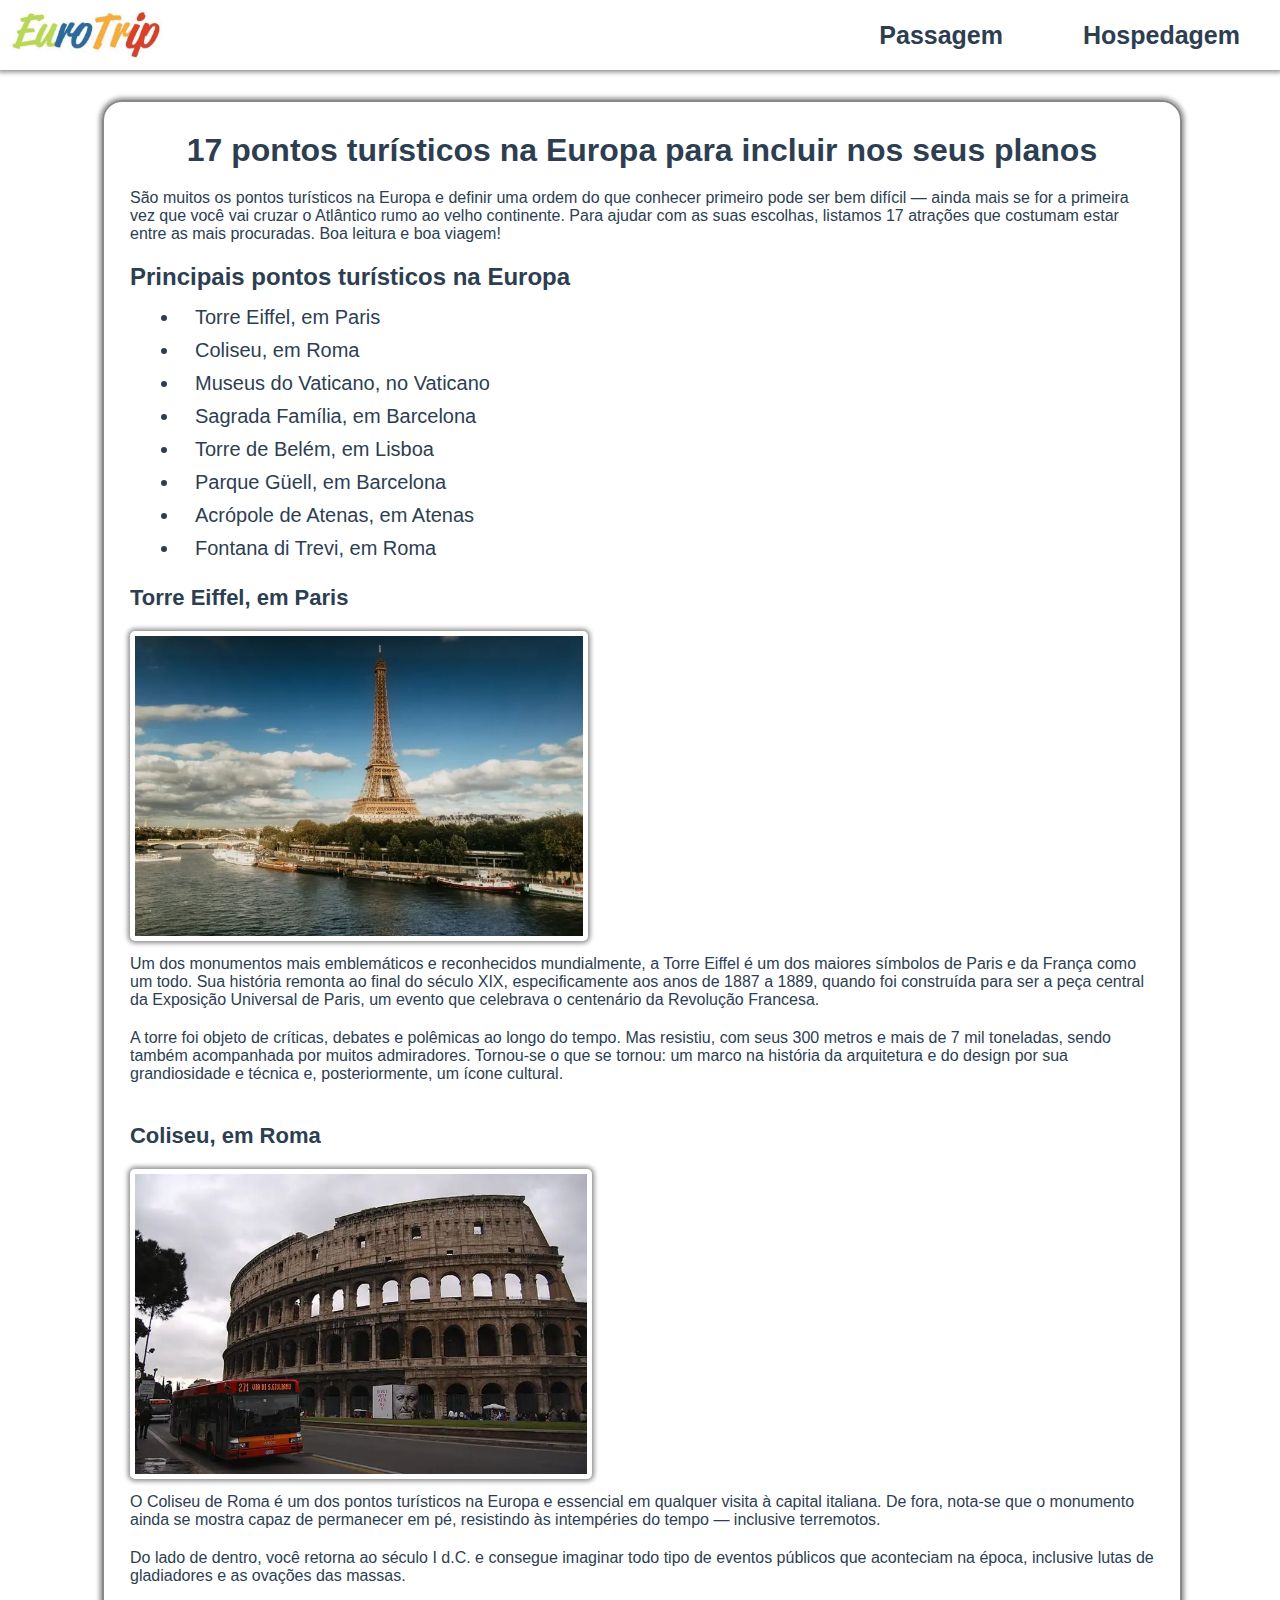
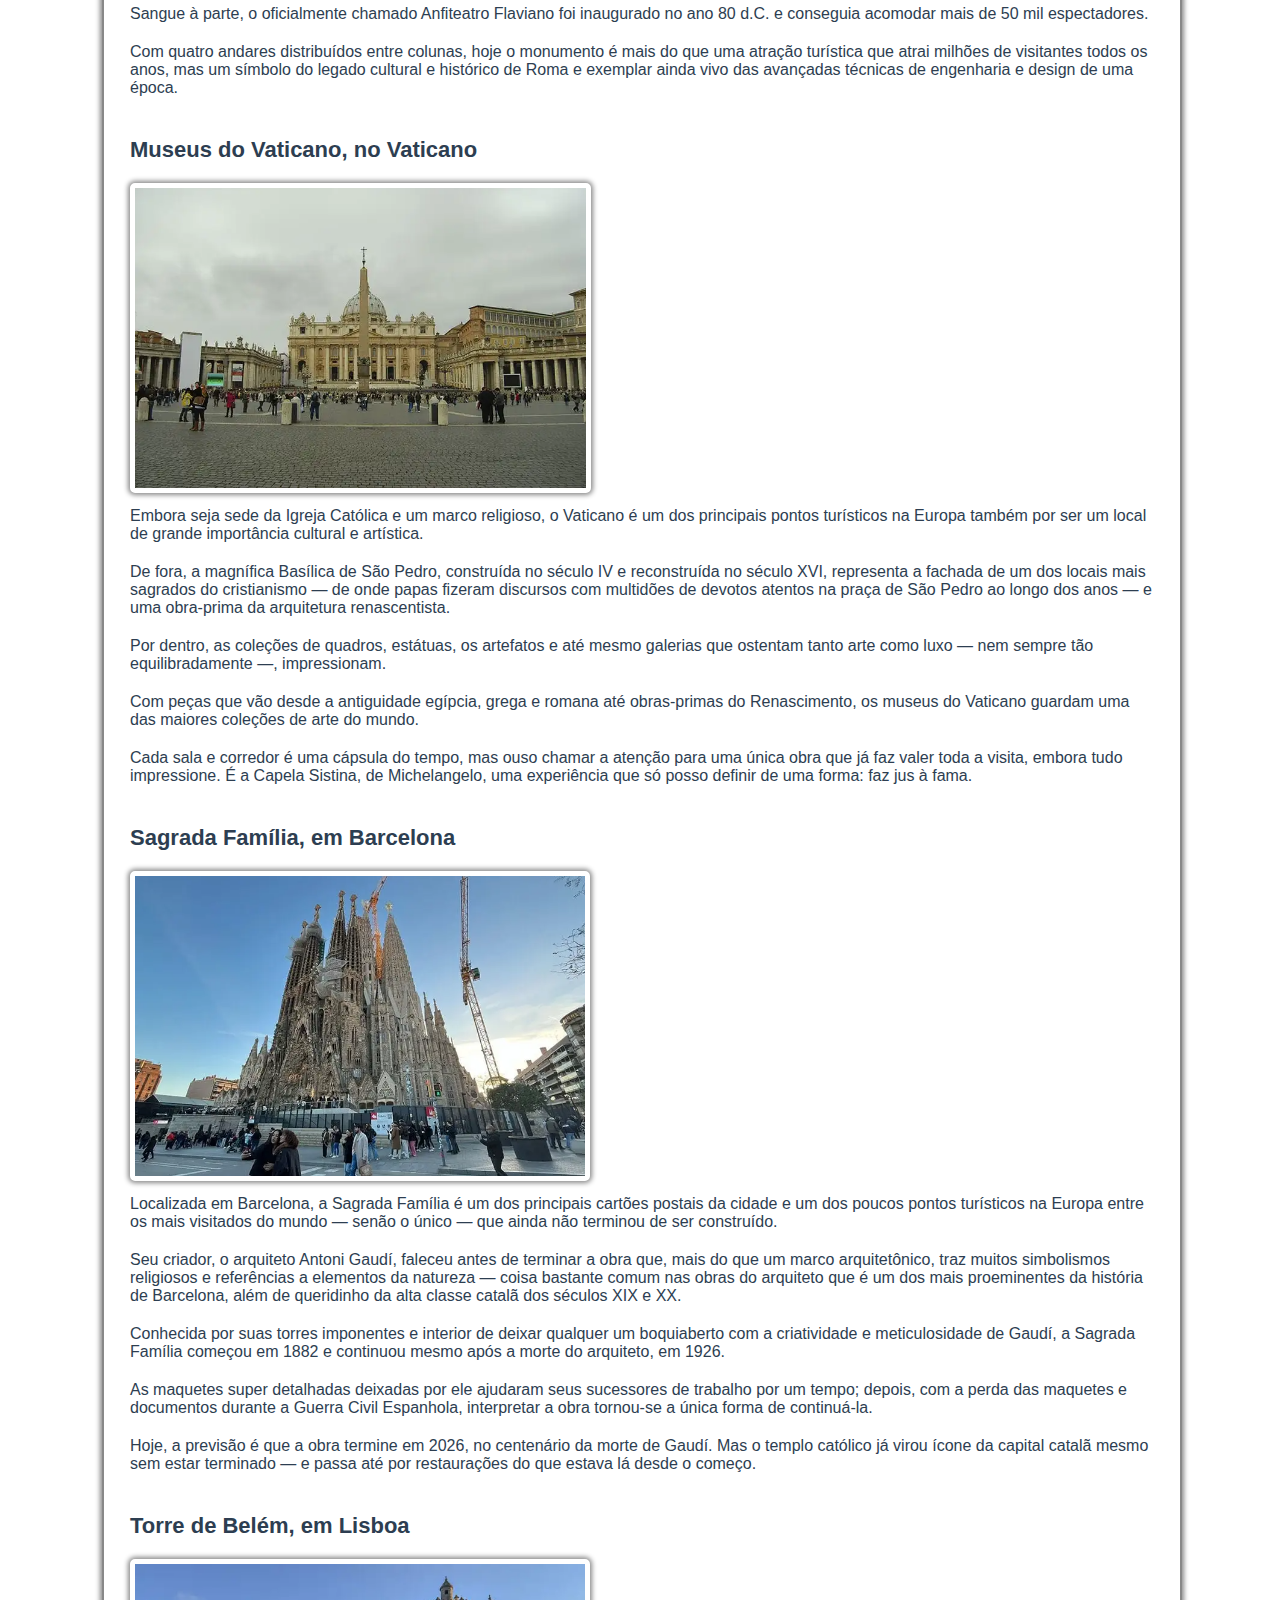
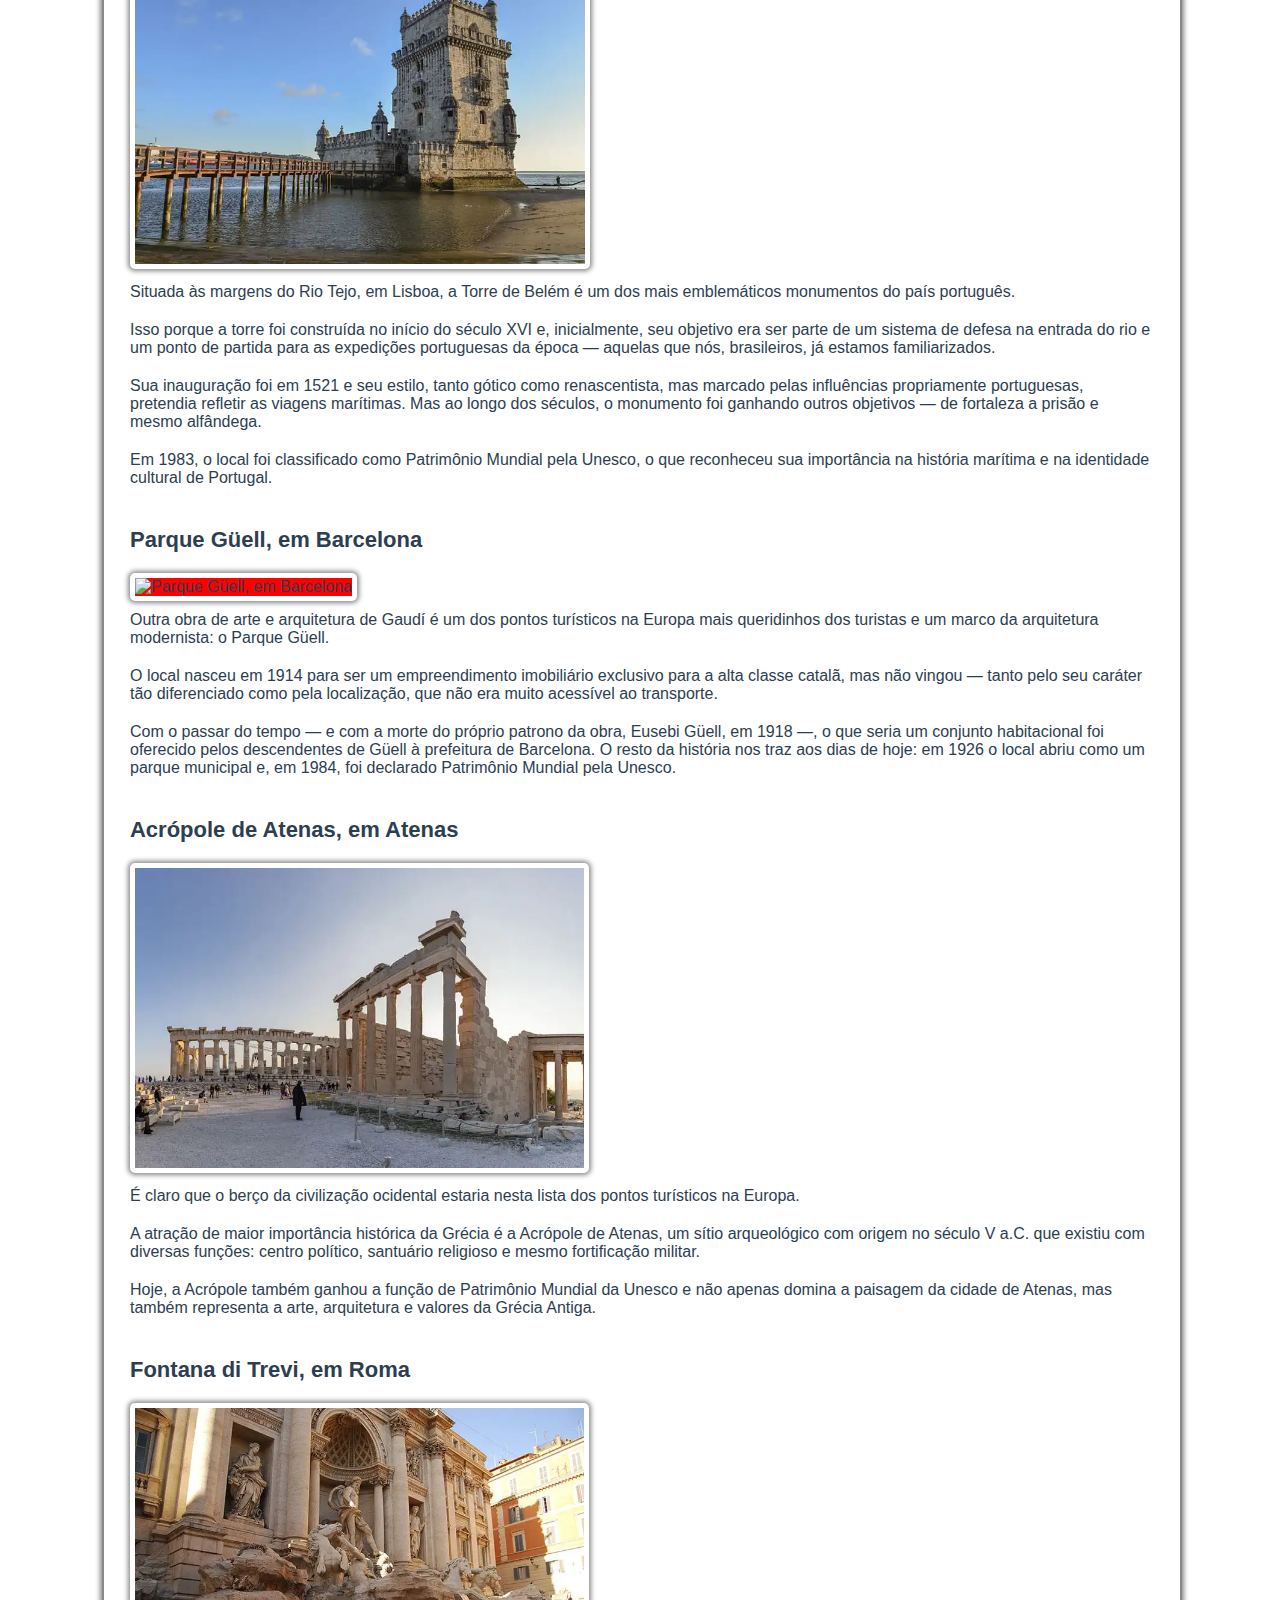
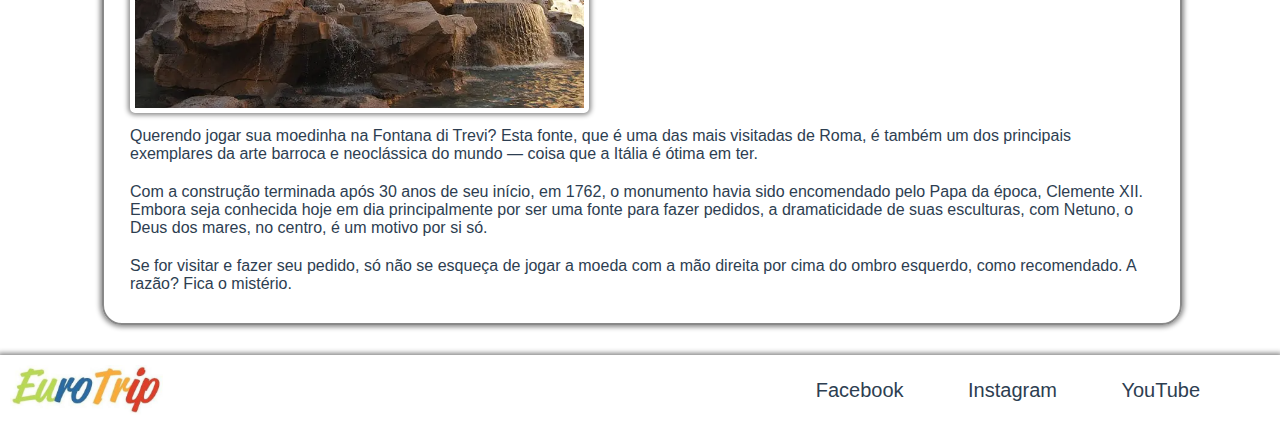
==== Site_Turismo_Europa/index.html @ 788a8f7e "Correção nome pasta" ====
<!DOCTYPE html>
<html lang="pt-br">

<head>
    <meta name="author" content="Ramon Valverde">
    <meta charset="UTF-8">
    <meta name="viewport" content="width=device-width, initial-scale=1">
    <title>Euro Trip</title>
    <link rel="stylesheet" type="text/css" href="styles.css">
</head>

<body>
    <nav class="menu">
        <img id="logomarca" src="imagens/logo01_2.jpg" alt="Logomarca" height="50px">
        <ul class="menu">
            <li class="nav_link"><a href="#" class="nav_link">Passagem</a></li>
            <li class="nav_link"><a href="#" class="nav_link">Hospedagem</a></li>
        </ul>
    </nav>

    <main>
        <h1>17 pontos turísticos na Europa para incluir nos seus planos</h1>
        <p>São muitos os pontos turísticos na Europa e definir uma ordem do que conhecer primeiro pode ser bem difícil —
            ainda mais se for a primeira vez que você vai cruzar o Atlântico rumo ao velho continente. Para ajudar com
            as suas escolhas, listamos 17 atrações que costumam estar entre as mais procuradas. Boa leitura e boa
            viagem!</p>
        <h2>Principais pontos turísticos na Europa</h2>
        <ul class="main_menu">
            <li class="main_menu_link"><a href="#eiffel" class="main_menu_link">Torre Eiffel, em Paris</a></li>
            <li class="main_menu_link"><a href="#coliseu" class="main_menu_link">Coliseu, em Roma</a></li>
            <li class="main_menu_link"><a href="#vaticano" class="main_menu_link">Museus do Vaticano, no Vaticano</a></li>
            <li class="main_menu_link"><a href="#catedral" class="main_menu_link">Sagrada Família, em Barcelona</a></li>
            <li class="main_menu_link"><a href="#lisboa" class="main_menu_link">Torre de Belém, em Lisboa</a></li>
            <li class="main_menu_link"><a href="#barcelona" class="main_menu_link">Parque Güell, em Barcelona</a></li>
            <li class="main_menu_link"><a href="#atenas" class="main_menu_link">Acrópole de Atenas, em Atenas</a></li>
            <li class="main_menu_link"><a href="#roma" class="main_menu_link">Fontana di Trevi, em Roma</a></li>
        </ul>

        <h3 id="eiffel">Torre Eiffel, em Paris</h3>
        <img class="fotos" src="imagens/torre_eifel.png" alt="Torre Eiffel">
        <p>Um dos monumentos mais emblemáticos e reconhecidos mundialmente, a Torre Eiffel é um dos maiores símbolos de
            Paris e da França como um todo. Sua história remonta ao final do século XIX, especificamente aos anos de
            1887 a 1889, quando foi construída para ser a peça central da Exposição Universal de Paris, um evento que
            celebrava o centenário da Revolução Francesa.</p>

        <p>A torre foi objeto de críticas, debates e polêmicas ao longo do tempo. Mas resistiu, com seus 300 metros e
            mais de 7 mil toneladas, sendo também acompanhada por muitos admiradores. Tornou-se o que se tornou: um
            marco na história da arquitetura e do design por sua grandiosidade e técnica e, posteriormente, um ícone
            cultural.</p>

        <h3 id="coliseu">Coliseu, em Roma</h3>
        <img class="fotos" src="imagens/coliseu.png" alt="Coliseu em Roma">
        <p>O Coliseu de Roma é um dos pontos turísticos na Europa e essencial em qualquer visita à capital italiana. De
            fora, nota-se que o monumento ainda se mostra capaz de permanecer em pé, resistindo às intempéries do tempo
            — inclusive terremotos.</p>

        <p>Do lado de dentro, você retorna ao século I d.C. e consegue imaginar todo tipo de eventos públicos que
            aconteciam na época, inclusive lutas de gladiadores e as ovações das massas.</p>

        <p>Sangue à parte, o oficialmente chamado Anfiteatro Flaviano foi inaugurado no ano 80 d.C. e conseguia
            acomodar
            mais de 50 mil espectadores.</p>

        <p>Com quatro andares distribuídos entre colunas, hoje o monumento é mais do que uma atração turística que
            atrai
            milhões de visitantes todos os anos, mas um símbolo do legado cultural e histórico de Roma e exemplar ainda
            vivo
            das avançadas técnicas de engenharia e design de uma época.</p>

        <h3 id="vaticano">Museus do Vaticano, no Vaticano</h3>
        <img class="fotos" src="imagens/vaticano.png" alt="Museus do Vaticano">
        <p>Embora seja sede da Igreja Católica e um marco religioso, o Vaticano é um dos principais pontos turísticos na
            Europa também por ser um local de grande importância cultural e artística.</p>

        <p>De fora, a magnífica Basílica de São Pedro, construída no século IV e reconstruída no século XVI, representa
            a fachada de um dos locais mais sagrados do cristianismo — de onde papas fizeram discursos com multidões de
            devotos atentos na praça de São Pedro ao longo dos anos — e uma obra-prima da arquitetura renascentista.</p>

        <p>Por dentro, as coleções de quadros, estátuas, os artefatos e até mesmo galerias que ostentam tanto arte como
            luxo — nem sempre tão equilibradamente —, impressionam.</p>

        <p>Com peças que vão desde a antiguidade egípcia, grega e romana até obras-primas do Renascimento, os museus do
            Vaticano guardam uma das maiores coleções de arte do mundo.</p>

        <p>Cada sala e corredor é uma cápsula do tempo, mas ouso chamar a atenção para uma única obra que já faz valer
            toda a visita, embora tudo impressione. É a Capela Sistina, de Michelangelo, uma experiência que só posso
            definir de uma forma: faz jus à fama.</p>



        <h3 id="catedral">Sagrada Família, em Barcelona</h3>
        <img class="fotos" src="imagens/catedral.png" alt="Sagrada Família, em Barcelona">
        <p>Localizada em Barcelona, a Sagrada Família é um dos principais cartões postais da cidade e um dos poucos
            pontos turísticos na Europa entre os mais visitados do mundo — senão o único — que ainda não terminou de ser
            construído.</p>

        <p>Seu criador, o arquiteto Antoni Gaudí, faleceu antes de terminar a obra que, mais do que um marco
            arquitetônico, traz muitos simbolismos religiosos e referências a elementos da natureza — coisa bastante
            comum nas obras do arquiteto que é um dos mais proeminentes da história de Barcelona, além de queridinho da
            alta classe catalã dos séculos XIX e XX.</p>

        <p>Conhecida por suas torres imponentes e interior de deixar qualquer um boquiaberto com a criatividade e
            meticulosidade de Gaudí, a Sagrada Família começou em 1882 e continuou mesmo após a morte do arquiteto, em
            1926.</p>

        <p>As maquetes super detalhadas deixadas por ele ajudaram seus sucessores de trabalho por um tempo; depois, com
            a perda das maquetes e documentos durante a Guerra Civil Espanhola, interpretar a obra tornou-se a única
            forma de continuá-la.</p>

        <p>Hoje, a previsão é que a obra termine em 2026, no centenário da morte de Gaudí. Mas o templo católico já
            virou ícone da capital catalã mesmo sem estar terminado — e passa até por restaurações do que estava lá
            desde o começo.</p>


        <h3 id="lisboa">Torre de Belém, em Lisboa</h3>
        <img class="fotos" src="imagens/lisboa.png" alt="Torre de Belém, em Lisboa">
        <p>Situada às margens do Rio Tejo, em Lisboa, a Torre de Belém é um dos mais emblemáticos monumentos do país
            português.</p>

        <p>Isso porque a torre foi construída no início do século XVI e, inicialmente, seu objetivo era ser parte de um
            sistema de defesa na entrada do rio e um ponto de partida para as expedições portuguesas da época — aquelas
            que nós, brasileiros, já estamos familiarizados.</p>

        <p>Sua inauguração foi em 1521 e seu estilo, tanto gótico como renascentista, mas marcado pelas influências
            propriamente portuguesas, pretendia refletir as viagens marítimas. Mas ao longo dos séculos, o monumento foi
            ganhando outros objetivos — de fortaleza a prisão e mesmo alfândega.</p>

        <p>Em 1983, o local foi classificado como Patrimônio Mundial pela Unesco, o que reconheceu sua importância na
            história marítima e na identidade cultural de Portugal.</p>

        <h3 id="barcelona">Parque Güell, em Barcelona</h3>
        <img class="fotos" src="imagens/Barcelona.png" alt="Parque Güell, em Barcelona">
        <p>Outra obra de arte e arquitetura de Gaudí é um dos pontos turísticos na Europa mais queridinhos dos turistas
            e um marco da arquitetura modernista: o Parque Güell.</p>

        <p>O local nasceu em 1914 para ser um empreendimento imobiliário exclusivo para a alta classe catalã, mas não
            vingou — tanto pelo seu caráter tão diferenciado como pela localização, que não era muito acessível ao
            transporte.</p>

        <p>Com o passar do tempo — e com a morte do próprio patrono da obra, Eusebi Güell, em 1918 —, o que seria um
            conjunto habitacional foi oferecido pelos descendentes de Güell à prefeitura de Barcelona. O resto da
            história nos traz aos dias de hoje: em 1926 o local abriu como um parque municipal e, em 1984, foi declarado
            Patrimônio Mundial pela Unesco.</p>


        <h3 id="atenas">Acrópole de Atenas, em Atenas</h3>
        <img class="fotos" src="imagens/Atenas.png" alt="Acrópole de Atenas">
        <p>É claro que o berço da civilização ocidental estaria nesta lista dos pontos turísticos na Europa.</p>

        <p>A atração de maior importância histórica da Grécia é a Acrópole de Atenas, um sítio arqueológico com origem
            no século V a.C. que existiu com diversas funções: centro político, santuário religioso e mesmo fortificação
            militar.</p>

        <p>Hoje, a Acrópole também ganhou a função de Patrimônio Mundial da Unesco e não apenas domina a paisagem da
            cidade de Atenas, mas também representa a arte, arquitetura e valores da Grécia Antiga.</p>


        <h3 id="roma">Fontana di Trevi, em Roma</h3>
        <img class="fotos" src="imagens/roma.png" alt="Fontana di Trevi, em Roma">
        <p>Querendo jogar sua moedinha na Fontana di Trevi? Esta fonte, que é uma das mais visitadas de Roma, é também
            um dos principais exemplares da arte barroca e neoclássica do mundo — coisa que a Itália é ótima em ter.</p>

        <p>Com a construção terminada após 30 anos de seu início, em 1762, o monumento havia sido encomendado pelo Papa
            da época, Clemente XII. Embora seja conhecida hoje em dia principalmente por ser uma fonte para fazer
            pedidos, a dramaticidade de suas esculturas, com Netuno, o Deus dos mares, no centro, é um motivo por si só.
        </p>

        <p>Se for visitar e fazer seu pedido, só não se esqueça de jogar a moeda com a mão direita por cima do ombro
            esquerdo, como recomendado. A razão? Fica o mistério.</p>
    </main>
    <footer>
        <img id="logomarca" src="imagens/logo01_2.jpg" alt="Logomarca" height="50px">
        <div class="links_rodape">
            <a class="link_footer" href="https://www.facebook.com" target="_blank">Facebook</a>
            <a class="link_footer" href="https://www.instagram.com" target="_blank">Instagram</a>
            <a class="link_footer" href="https://www.youtube.com" target="_blank">YouTube</a>
        </div>
    </footer>
</body>

</html>
---- Site_Turismo_Europa/styles.css ----
@charset "UTF-8";

* {
    /* Resetar modulos de espaçamentos*/
    margin: 0px;
    padding: 0px;
}

html {
    font-family: "Arial", sans-serif;
    color: rgb(45, 62, 81);
}

/* ---------------------------- Cabeçalho ---------------------------- */

nav.menu {
    display: flex;
    align-items: center;
    box-shadow: 0px 0px 5px 2px #888888;
}
img#logomarca {
    margin: 10px;
}

ul.menu {
    width: 100%;
    display: flex;
    align-items: center;
    justify-content: flex-end;
}

li.nav_link {
    list-style: none;
     padding: 5px 10px;
     margin: 0 20px;
     font-size: 20px;      
}

a.nav_link {
    text-decoration: none;
    color: rgb(45, 62, 81);
    padding: 5px 10px;
    border-radius: 10px;
    font-weight: bold;
    font-size: 25px;
}

a.nav_link:hover {
    color: rgb(255, 255, 255);
    background-color: rgb(51, 110, 177);
    transition: 0.5s;
}
 
/* ---------------------------- Main ---------------------------- */

main {
    margin: 30px 8%;
    width: 80%;
    border: 2px solid #888888;
    box-shadow: 0px 0px 5px 2px #888888;
    border-radius: 20px;
    padding: 10px 2%;
}

h1 {
    text-align: center;
    margin: 20px 0;
}

h2 {
    margin: 20px 0 10px 0;
}

h3 {
    font-size: 22px;
    margin: 0 0 10px 0;
    padding-top: 20px;
}

p {
    text-align: left;
    margin-bottom: 20px;
}

ul.main_menu {
    width: 100%;
    display: flex;
    flex-direction: column;
    align-items: flex-start;
}

li.main_menu_link {
     padding: 5px;
     margin: 0 50px;
     font-size: 20px;      
}

a.main_menu_link {
    text-decoration: none;
    color: rgb(45, 62, 81);
    padding: 5px 10px;
    border-radius: 10px;
}

a.main_menu_link:hover {
    color: rgb(255, 255, 255);
    background-color: rgb(45, 62, 81);
    transition: 0.5s;
}

img.fotos {
    height: 300px;
    background-color: red;
    margin: 10px 0;
    border: 5px solid rgb(255, 255, 255);
    border-radius: 5px;
    box-shadow: 0px 0px 5px 2px #888888;
}

/* ---------------------------- Rodapé ---------------------------- */

footer {
    display: flex;
    align-items: center;
    box-shadow: 0px 0px 5px 2px #888888;
}

div.links_rodape {
    width: 100%;
    text-align: right;
    padding-right: 50px;
}

a.link_footer {
    text-decoration: none;
    font-size: 20px;
    color: rgb(45, 62, 81);
    margin: 0 20px;
    padding: 5px 10px;
    border-radius: 15px;
}

a.link_footer:hover {
    color: rgb(255, 255, 255);
    background-color: rgb(51, 110, 177);
    transition: 0.5s;
}
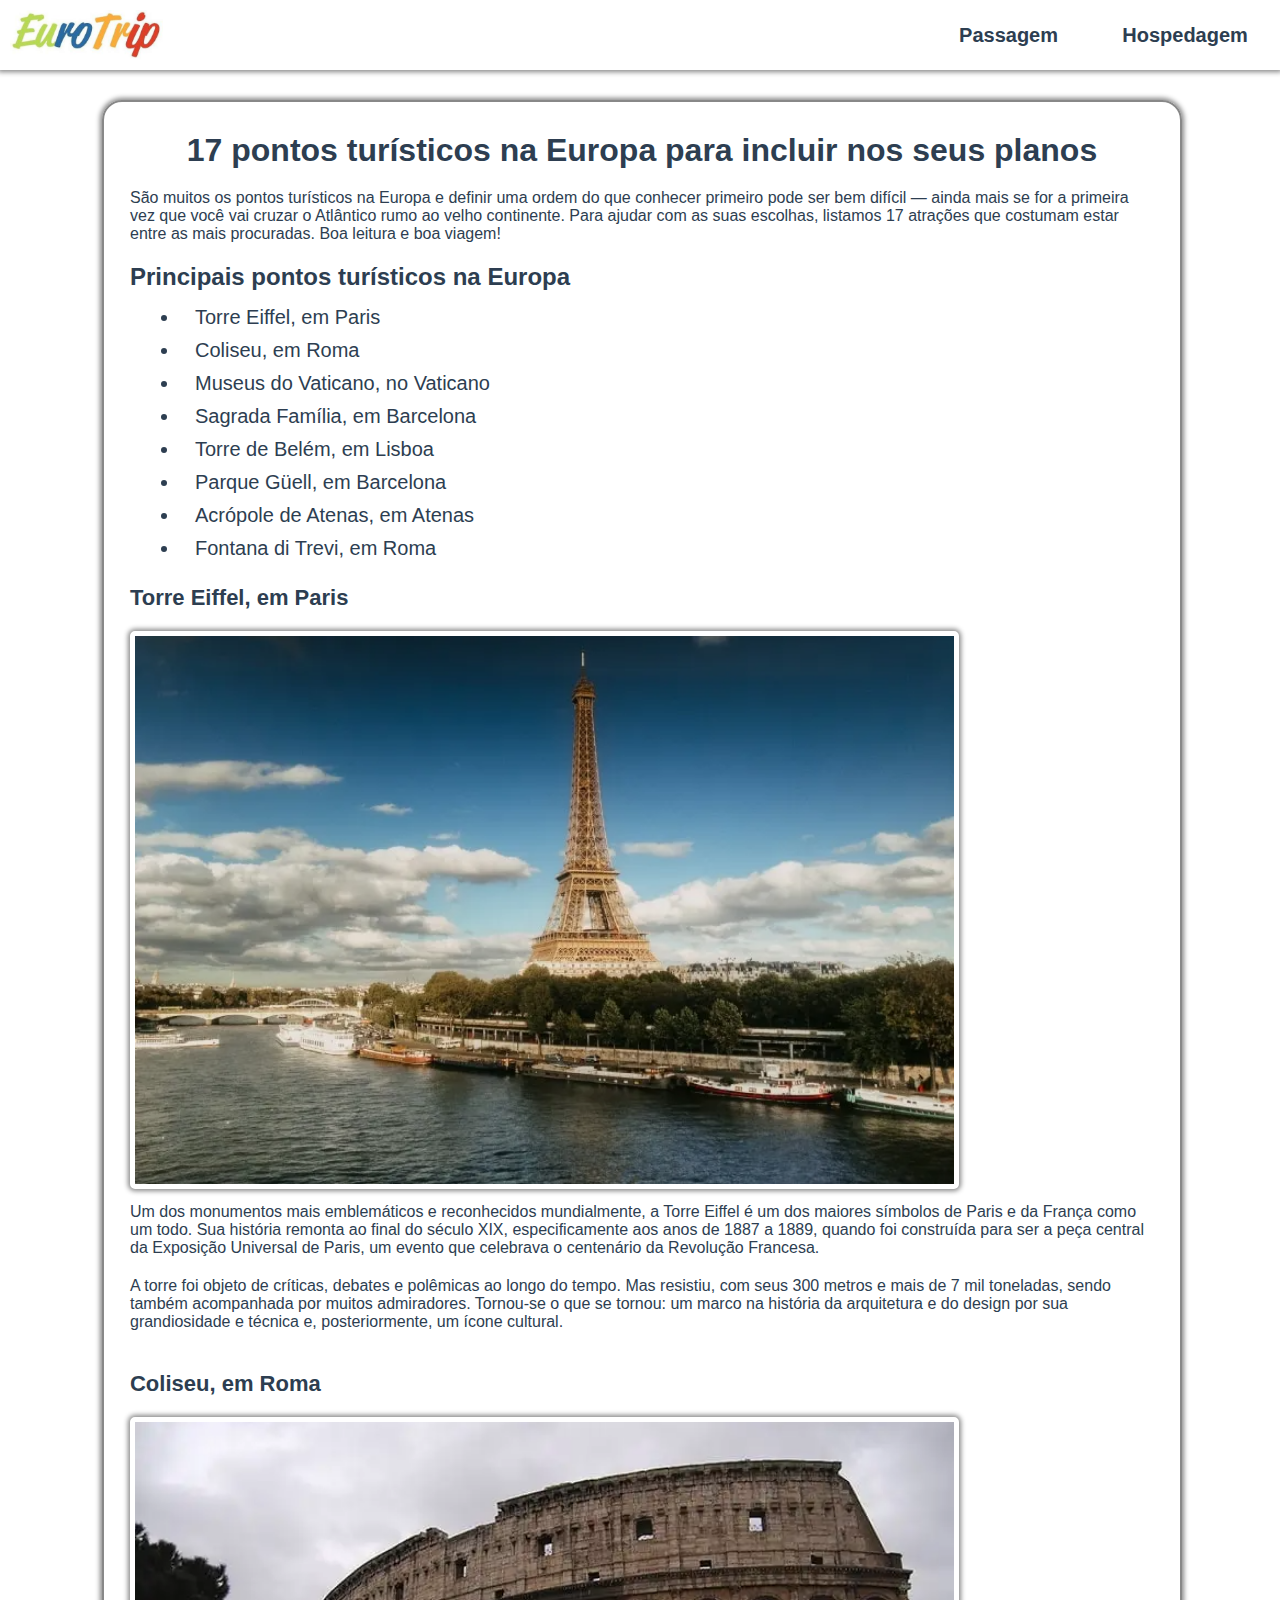
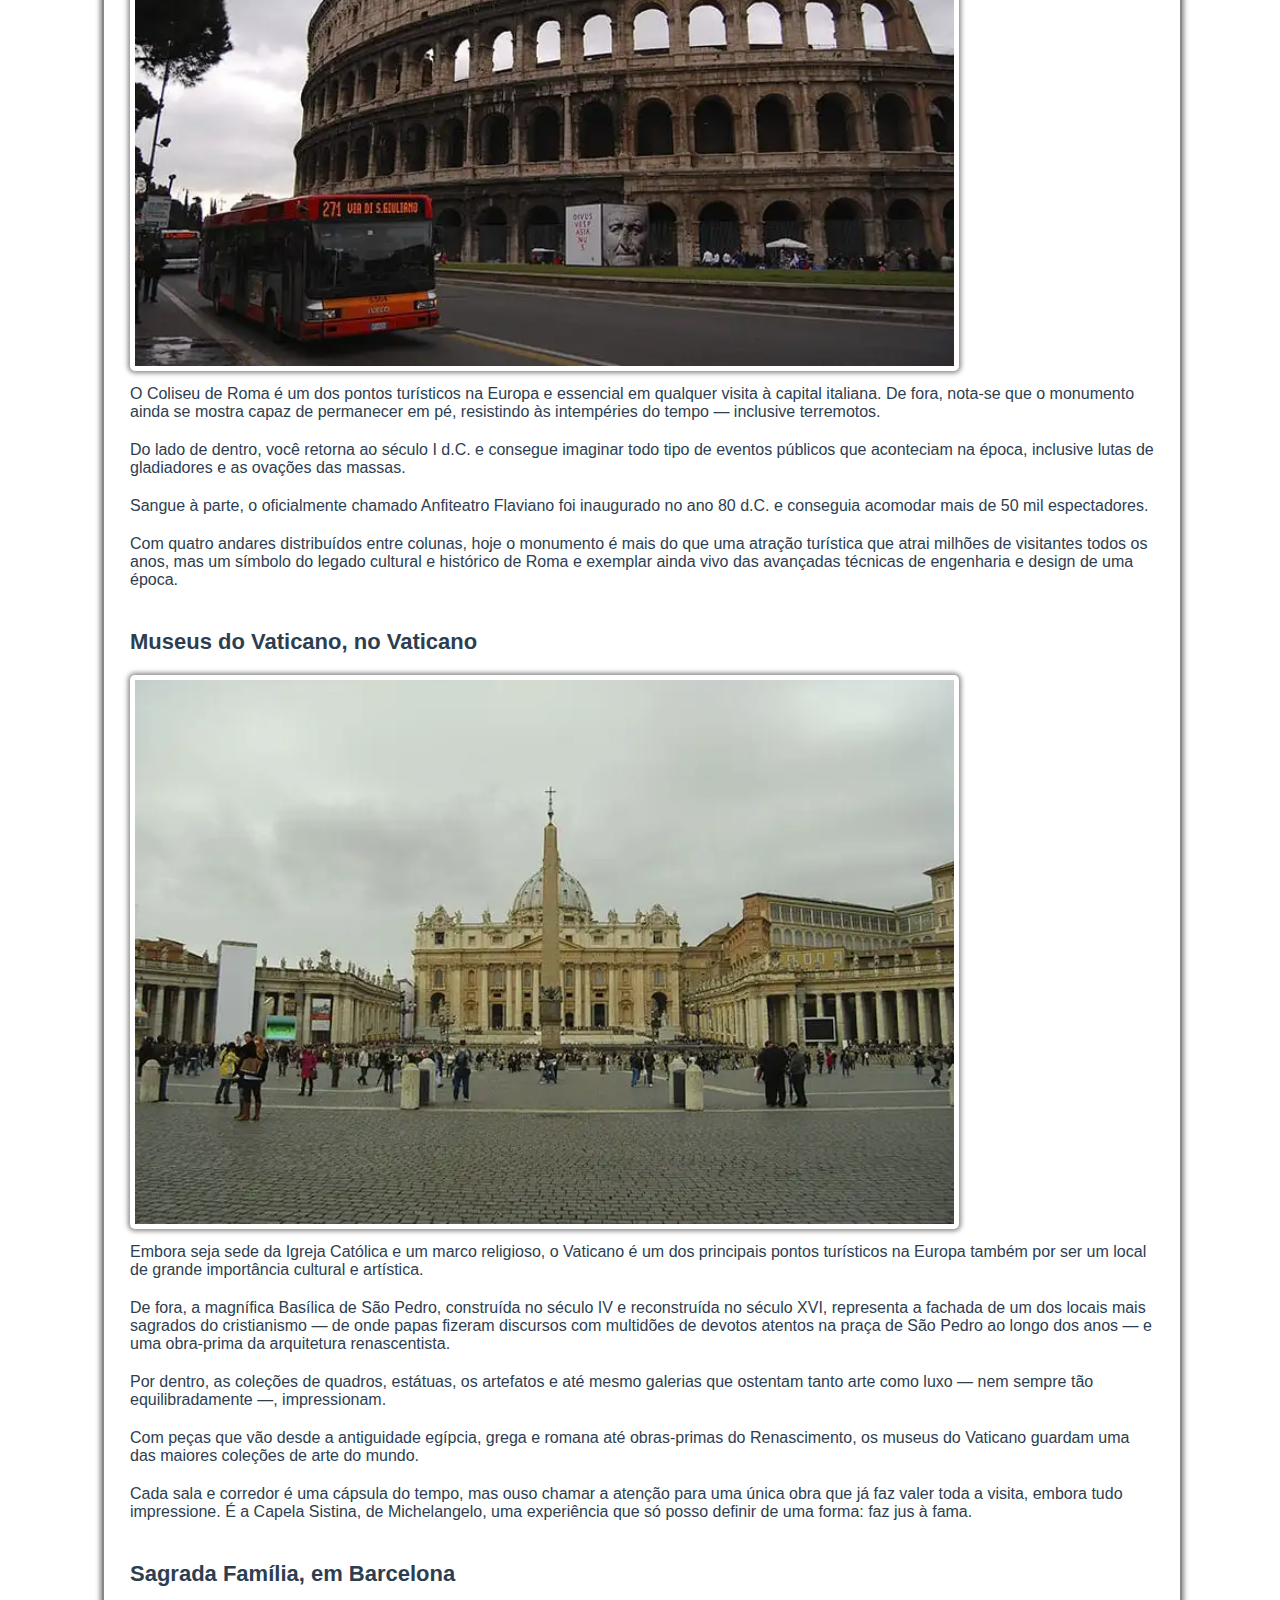
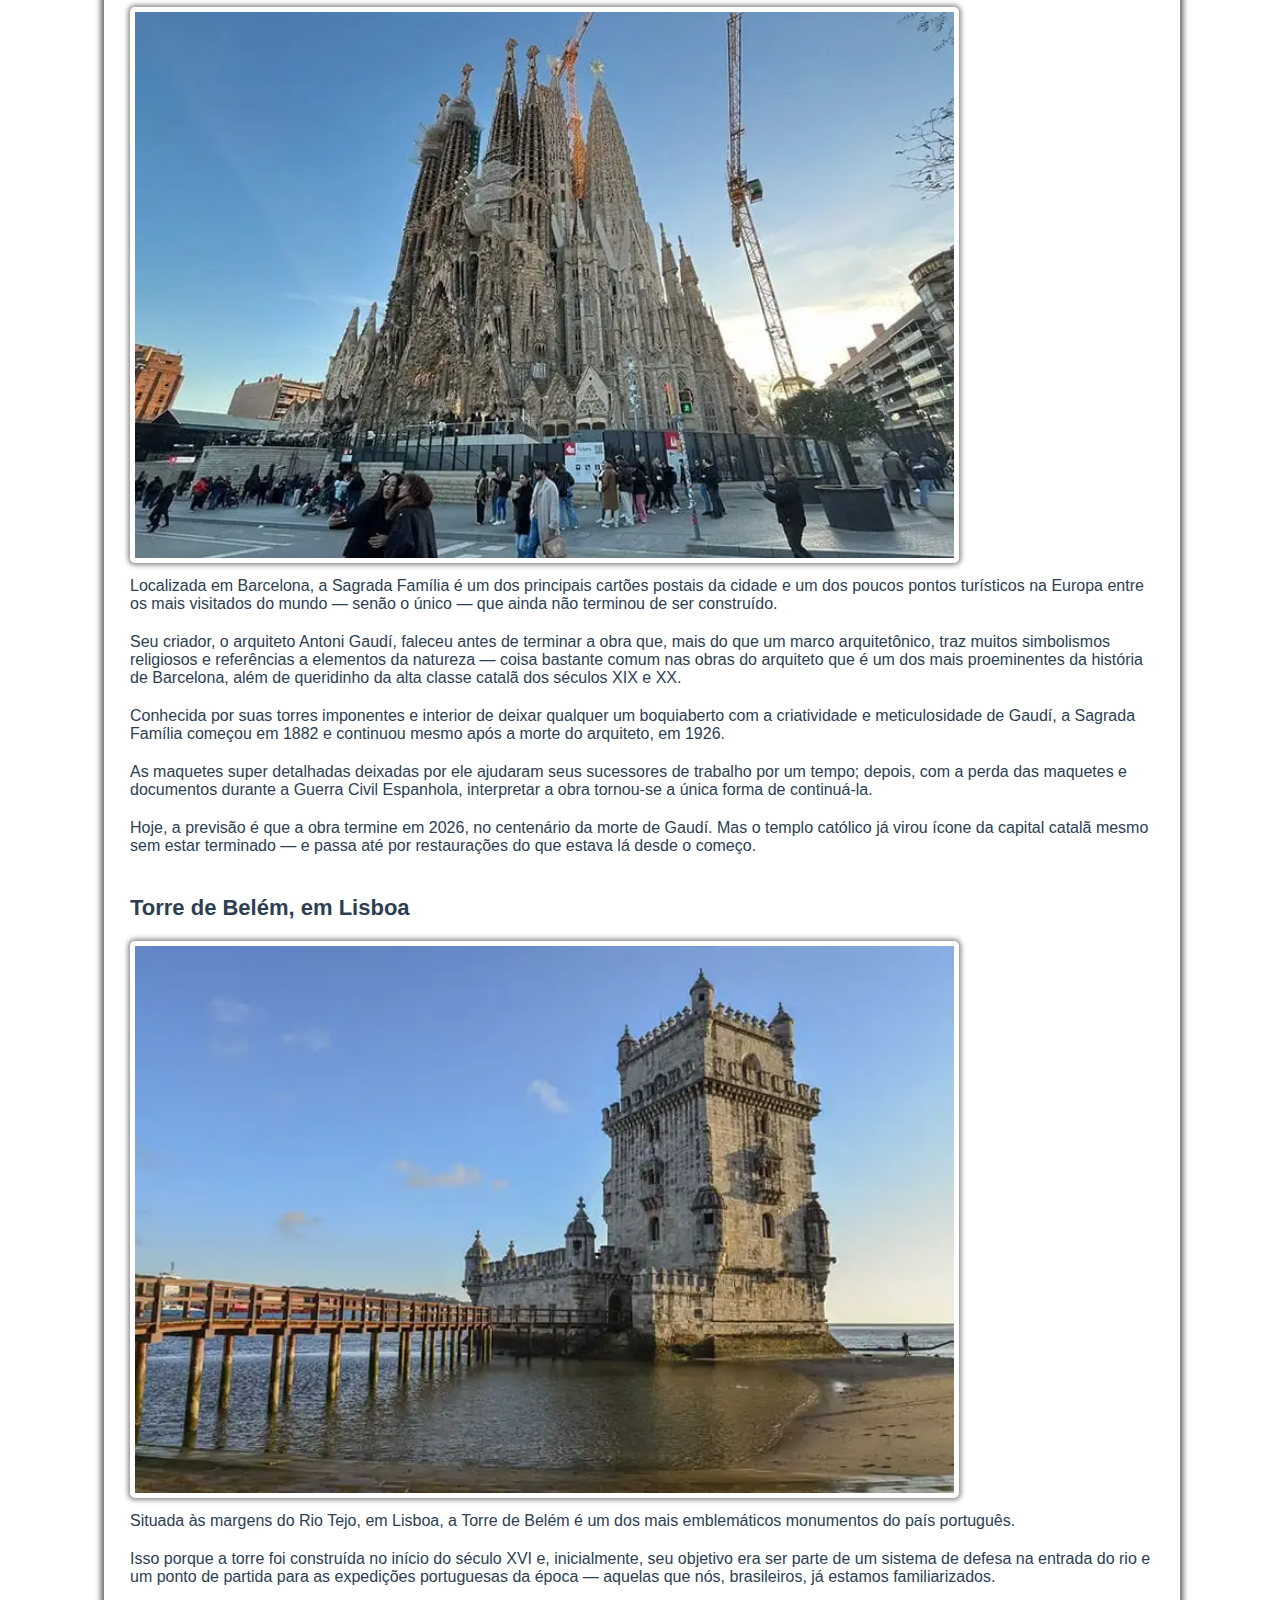
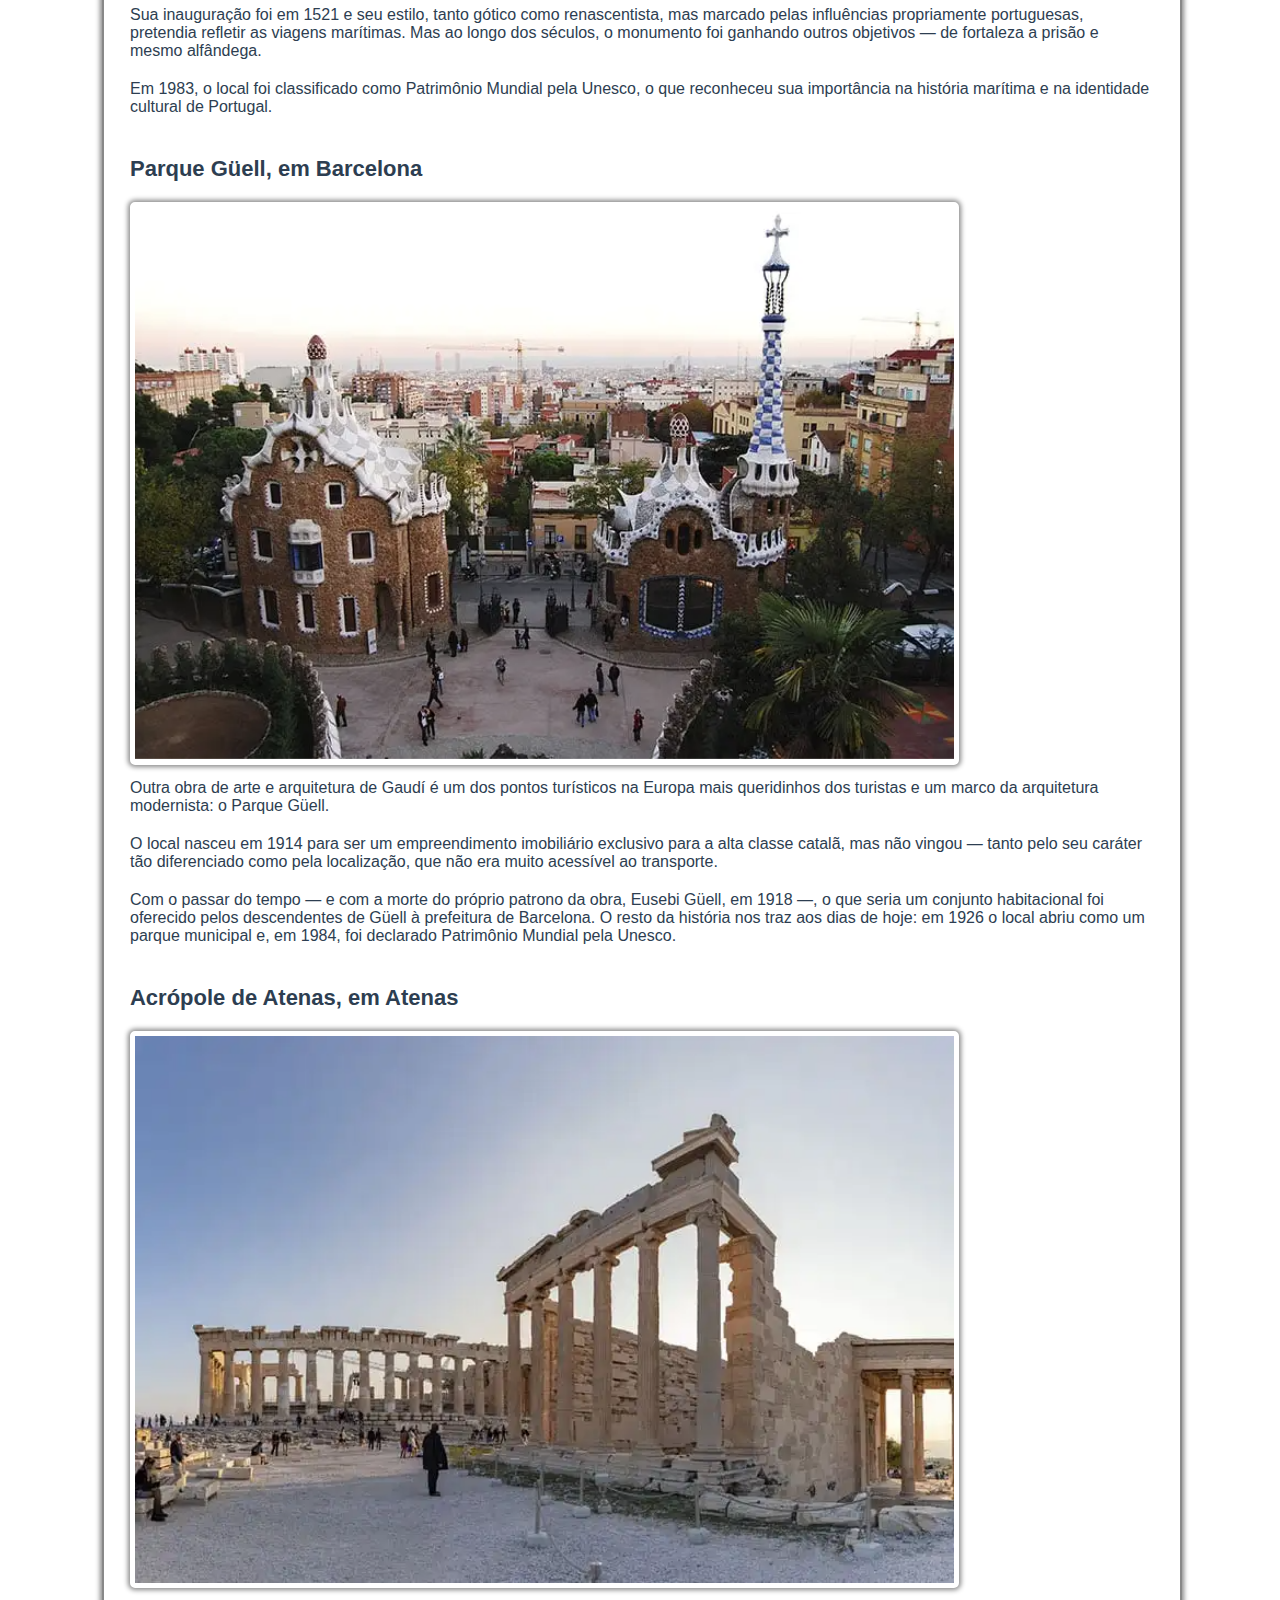
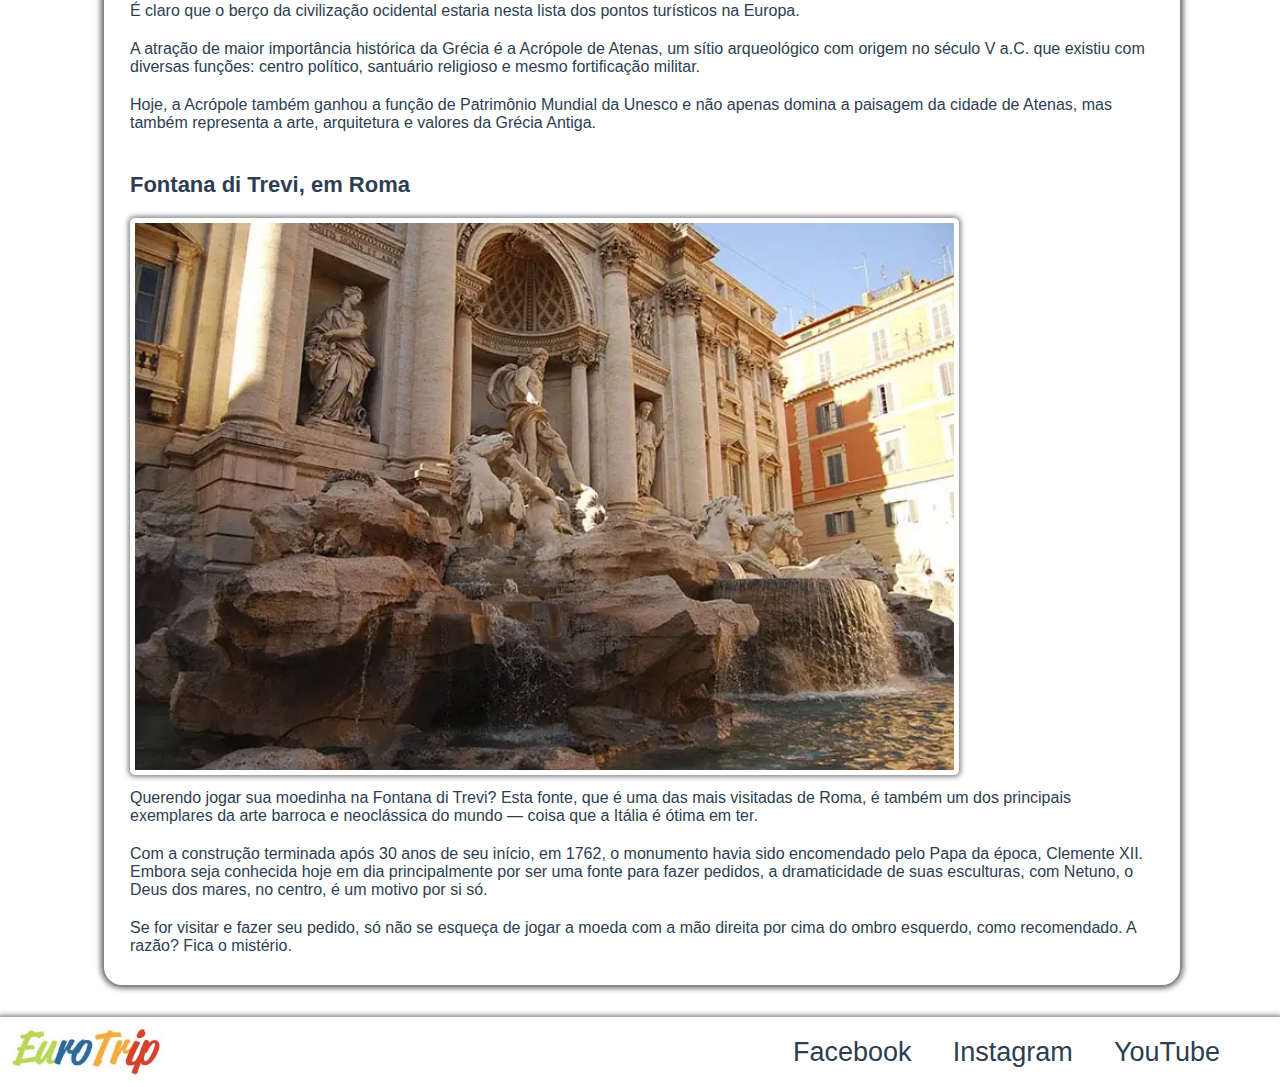
==== commit 009aa00a: "correções de responsividade" ====
--- a/Site_Turismo_Europa/index.html
+++ b/Site_Turismo_Europa/index.html
@@ -129,7 +129,7 @@
             história marítima e na identidade cultural de Portugal.</p>
 
         <h3 id="barcelona">Parque Güell, em Barcelona</h3>
-        <img class="fotos" src="imagens/Barcelona.png" alt="Parque Güell, em Barcelona">
+        <img class="fotos" src="imagens/barcelona.png" alt="Parque Güell, em Barcelona">
         <p>Outra obra de arte e arquitetura de Gaudí é um dos pontos turísticos na Europa mais queridinhos dos turistas
             e um marco da arquitetura modernista: o Parque Güell.</p>
 
--- a/Site_Turismo_Europa/styles.css
+++ b/Site_Turismo_Europa/styles.css
@@ -31,8 +31,8 @@
 
 li.nav_link {
     list-style: none;
-     padding: 5px 10px;
-     margin: 0 20px;
+     padding: 5px 0;
+     margin: 0 2%;
      font-size: 20px;      
 }
 
@@ -42,7 +42,7 @@
     padding: 5px 10px;
     border-radius: 10px;
     font-weight: bold;
-    font-size: 25px;
+    font-size: 20px;
 }
 
 a.nav_link:hover {
@@ -109,7 +109,7 @@
 }
 
 img.fotos {
-    height: 300px;
+    width: 80%;
     background-color: red;
     margin: 10px 0;
     border: 5px solid rgb(255, 255, 255);
@@ -127,15 +127,17 @@
 
 div.links_rodape {
     width: 100%;
-    text-align: right;
     padding-right: 50px;
+    display: flex;
+    align-items: center;
+    justify-content: flex-end;
 }
 
 a.link_footer {
     text-decoration: none;
-    font-size: 20px;
+    font-size: 3vh;
     color: rgb(45, 62, 81);
-    margin: 0 20px;
+   margin-left: 2%;
     padding: 5px 10px;
     border-radius: 15px;
 }
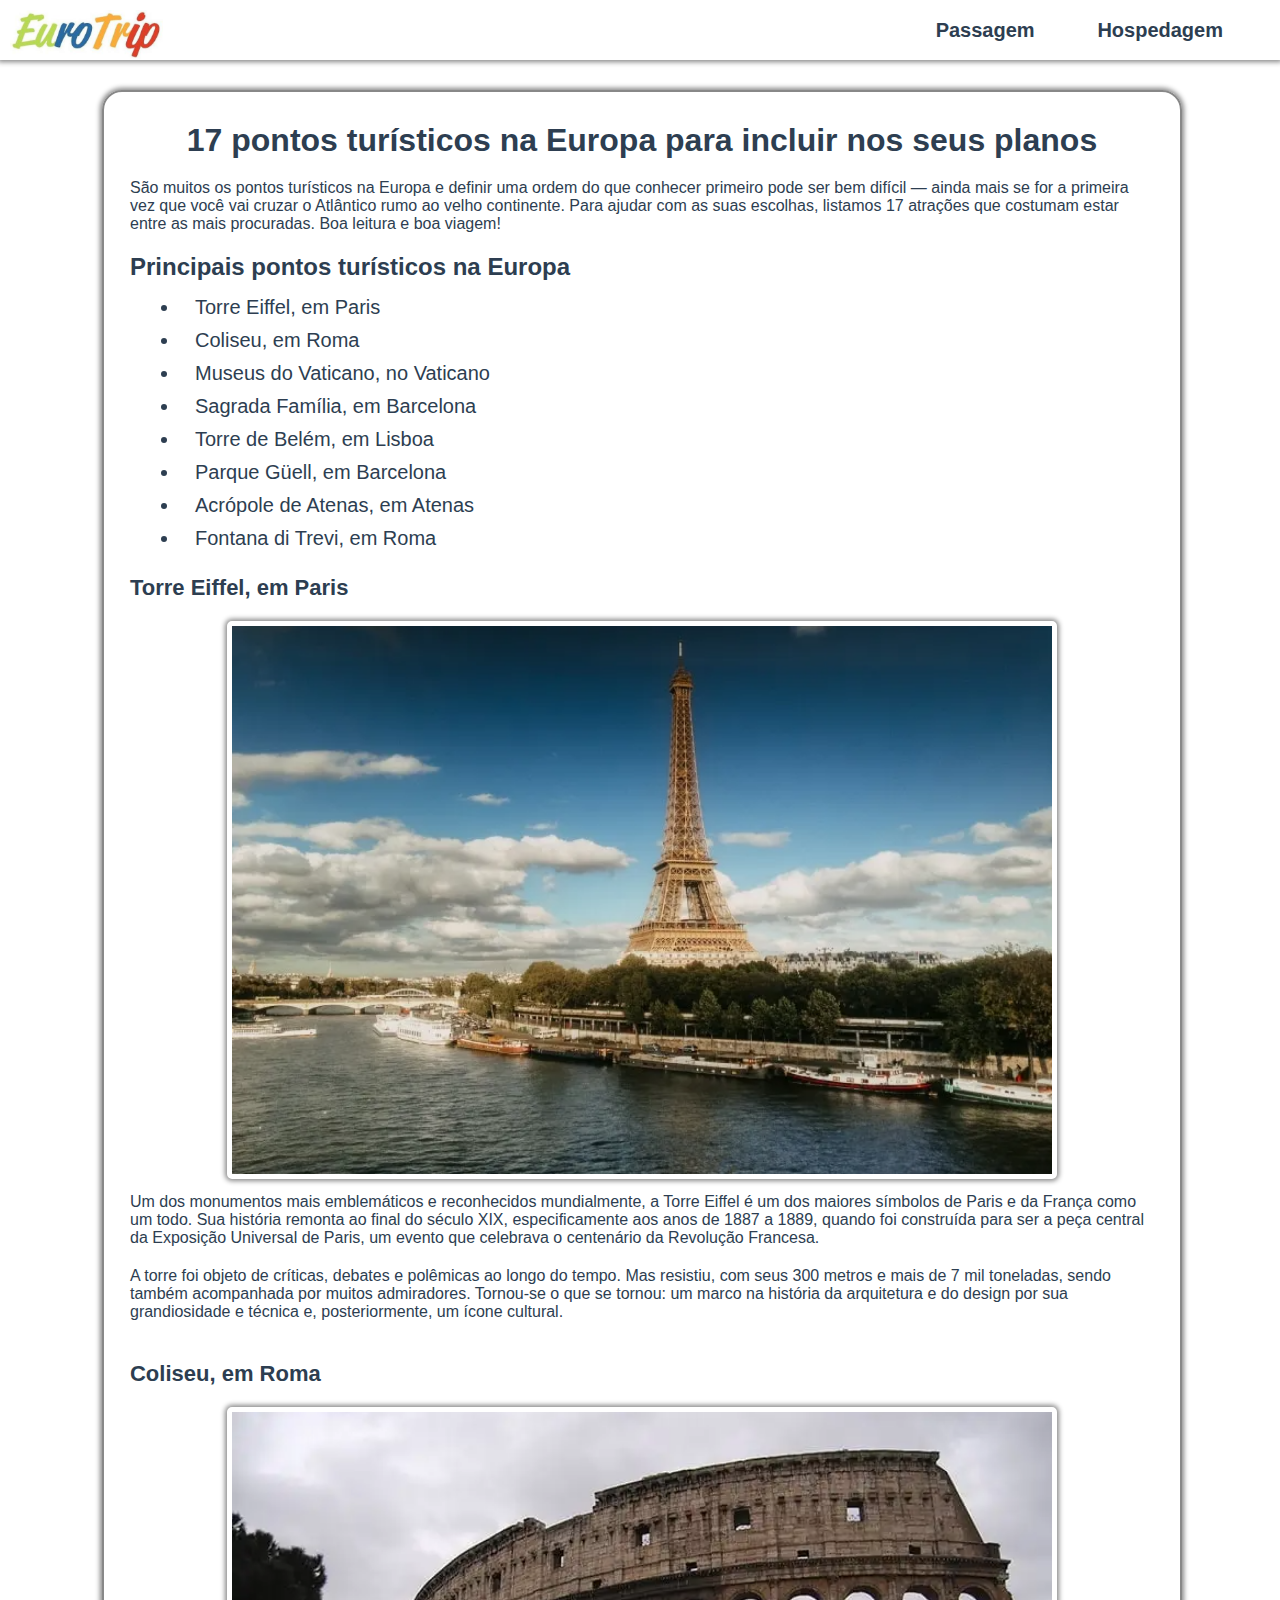
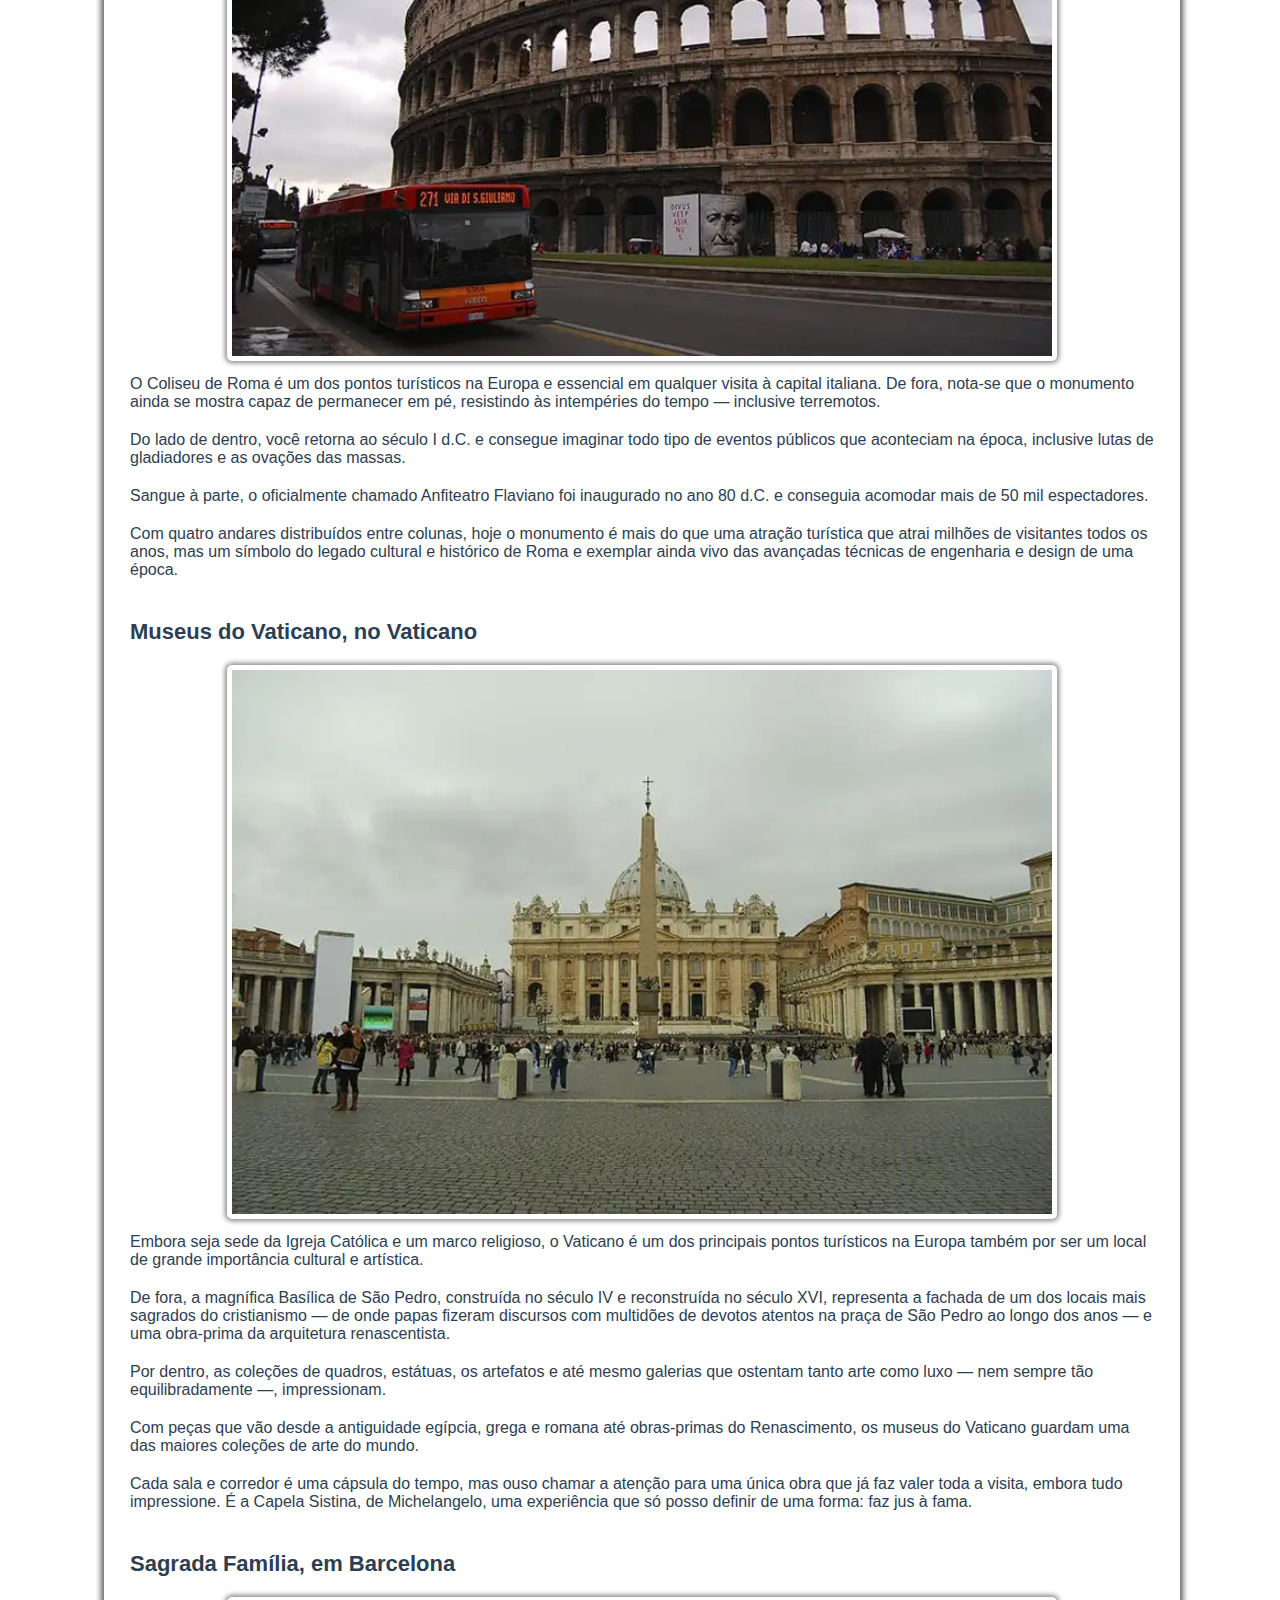
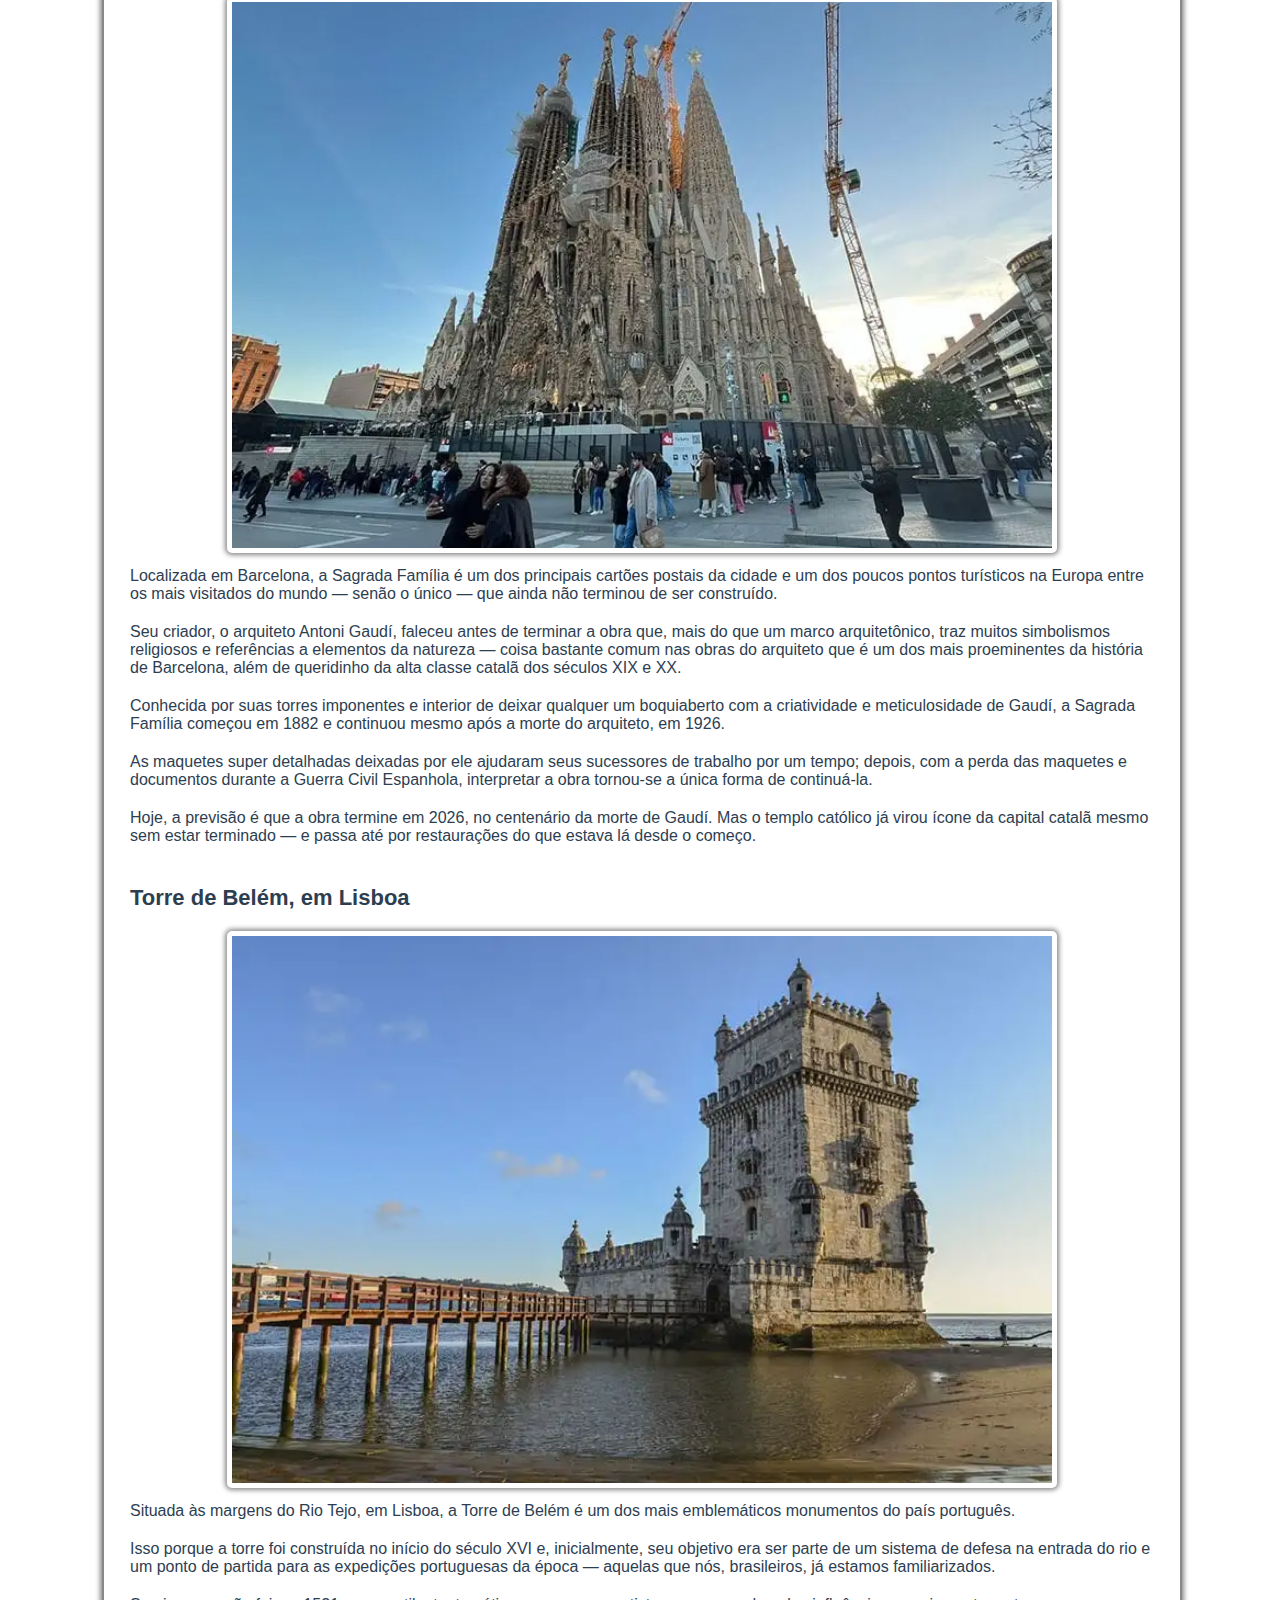
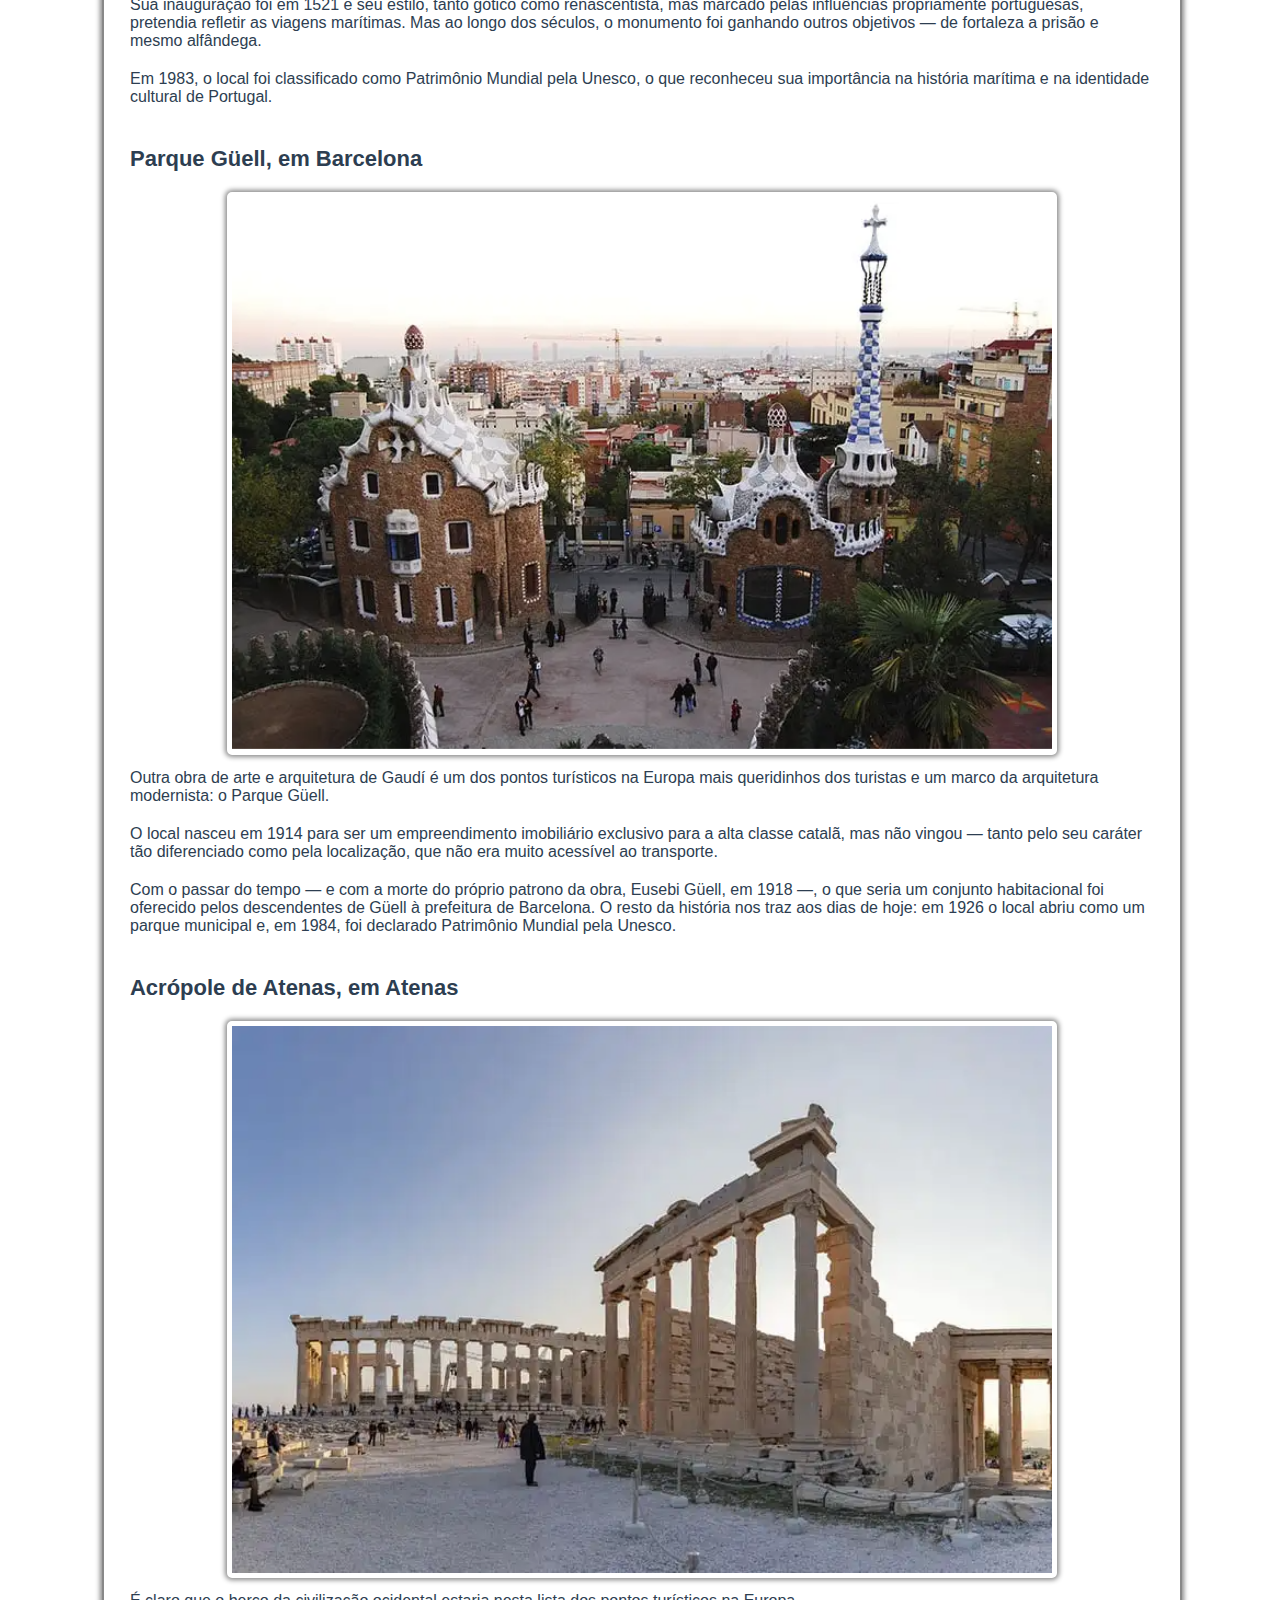
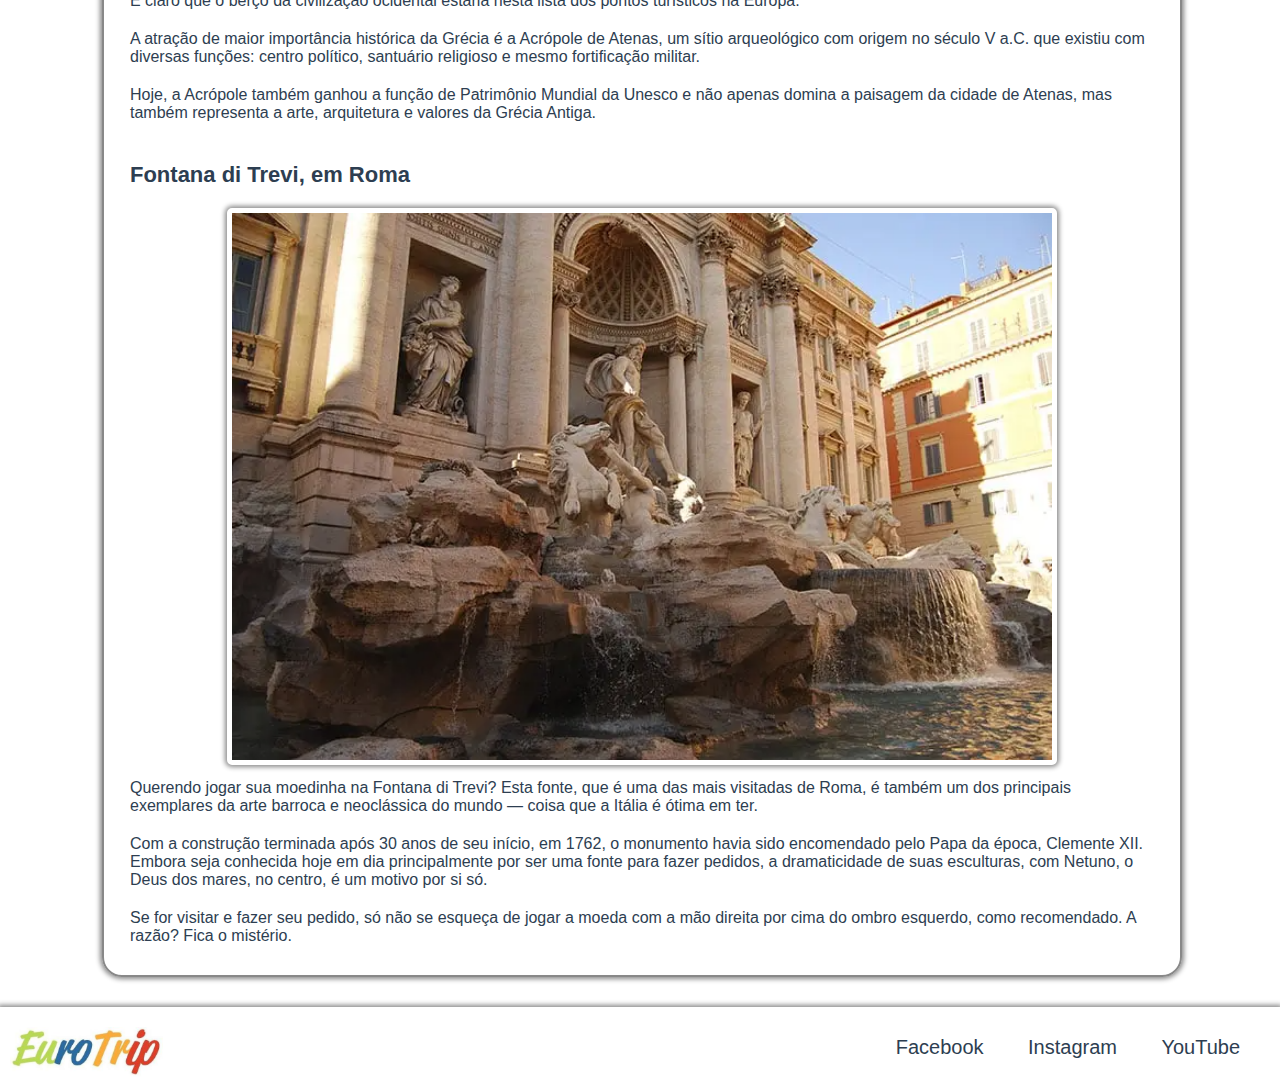
==== commit 0a82c8df: "correções de responsividade" ====
--- a/Site_Turismo_Europa/index.html
+++ b/Site_Turismo_Europa/index.html
@@ -28,7 +28,8 @@
         <ul class="main_menu">
             <li class="main_menu_link"><a href="#eiffel" class="main_menu_link">Torre Eiffel, em Paris</a></li>
             <li class="main_menu_link"><a href="#coliseu" class="main_menu_link">Coliseu, em Roma</a></li>
-            <li class="main_menu_link"><a href="#vaticano" class="main_menu_link">Museus do Vaticano, no Vaticano</a></li>
+            <li class="main_menu_link"><a href="#vaticano" class="main_menu_link">Museus do Vaticano, no Vaticano</a>
+            </li>
             <li class="main_menu_link"><a href="#catedral" class="main_menu_link">Sagrada Família, em Barcelona</a></li>
             <li class="main_menu_link"><a href="#lisboa" class="main_menu_link">Torre de Belém, em Lisboa</a></li>
             <li class="main_menu_link"><a href="#barcelona" class="main_menu_link">Parque Güell, em Barcelona</a></li>
@@ -37,7 +38,9 @@
         </ul>
 
         <h3 id="eiffel">Torre Eiffel, em Paris</h3>
-        <img class="fotos" src="imagens/torre_eifel.png" alt="Torre Eiffel">
+        <div class="fotos">
+            <img class="fotos" src="imagens/torre_eifel.png" alt="Torre Eiffel">
+        </div>
         <p>Um dos monumentos mais emblemáticos e reconhecidos mundialmente, a Torre Eiffel é um dos maiores símbolos de
             Paris e da França como um todo. Sua história remonta ao final do século XIX, especificamente aos anos de
             1887 a 1889, quando foi construída para ser a peça central da Exposição Universal de Paris, um evento que
@@ -49,7 +52,9 @@
             cultural.</p>
 
         <h3 id="coliseu">Coliseu, em Roma</h3>
-        <img class="fotos" src="imagens/coliseu.png" alt="Coliseu em Roma">
+        <div class="fotos">
+            <img class="fotos" src="imagens/coliseu.png" alt="Coliseu em Roma">
+        </div>
         <p>O Coliseu de Roma é um dos pontos turísticos na Europa e essencial em qualquer visita à capital italiana. De
             fora, nota-se que o monumento ainda se mostra capaz de permanecer em pé, resistindo às intempéries do tempo
             — inclusive terremotos.</p>
@@ -68,7 +73,9 @@
             das avançadas técnicas de engenharia e design de uma época.</p>
 
         <h3 id="vaticano">Museus do Vaticano, no Vaticano</h3>
-        <img class="fotos" src="imagens/vaticano.png" alt="Museus do Vaticano">
+        <div class="fotos">
+            <img class="fotos" src="imagens/vaticano.png" alt="Museus do Vaticano">
+        </div>
         <p>Embora seja sede da Igreja Católica e um marco religioso, o Vaticano é um dos principais pontos turísticos na
             Europa também por ser um local de grande importância cultural e artística.</p>
 
@@ -89,7 +96,9 @@
 
 
         <h3 id="catedral">Sagrada Família, em Barcelona</h3>
-        <img class="fotos" src="imagens/catedral.png" alt="Sagrada Família, em Barcelona">
+        <div class="fotos">
+            <img class="fotos" src="imagens/catedral.png" alt="Sagrada Família, em Barcelona">
+        </div>
         <p>Localizada em Barcelona, a Sagrada Família é um dos principais cartões postais da cidade e um dos poucos
             pontos turísticos na Europa entre os mais visitados do mundo — senão o único — que ainda não terminou de ser
             construído.</p>
@@ -113,7 +122,9 @@
 
 
         <h3 id="lisboa">Torre de Belém, em Lisboa</h3>
-        <img class="fotos" src="imagens/lisboa.png" alt="Torre de Belém, em Lisboa">
+        <div class="fotos">
+            <img class="fotos" src="imagens/lisboa.png" alt="Torre de Belém, em Lisboa">
+        </div>
         <p>Situada às margens do Rio Tejo, em Lisboa, a Torre de Belém é um dos mais emblemáticos monumentos do país
             português.</p>
 
@@ -129,7 +140,9 @@
             história marítima e na identidade cultural de Portugal.</p>
 
         <h3 id="barcelona">Parque Güell, em Barcelona</h3>
-        <img class="fotos" src="imagens/barcelona.png" alt="Parque Güell, em Barcelona">
+        <div class="fotos">
+            <img class="fotos" src="imagens/barcelona.png" alt="Parque Güell, em Barcelona">
+        </div>
         <p>Outra obra de arte e arquitetura de Gaudí é um dos pontos turísticos na Europa mais queridinhos dos turistas
             e um marco da arquitetura modernista: o Parque Güell.</p>
 
@@ -144,7 +157,9 @@
 
 
         <h3 id="atenas">Acrópole de Atenas, em Atenas</h3>
-        <img class="fotos" src="imagens/Atenas.png" alt="Acrópole de Atenas">
+        <div class="fotos">
+            <img class="fotos" src="imagens/Atenas.png" alt="Acrópole de Atenas">
+        </div>
         <p>É claro que o berço da civilização ocidental estaria nesta lista dos pontos turísticos na Europa.</p>
 
         <p>A atração de maior importância histórica da Grécia é a Acrópole de Atenas, um sítio arqueológico com origem
@@ -156,7 +171,9 @@
 
 
         <h3 id="roma">Fontana di Trevi, em Roma</h3>
-        <img class="fotos" src="imagens/roma.png" alt="Fontana di Trevi, em Roma">
+        <div class="fotos">
+            <img class="fotos" src="imagens/roma.png" alt="Fontana di Trevi, em Roma">
+        </div>
         <p>Querendo jogar sua moedinha na Fontana di Trevi? Esta fonte, que é uma das mais visitadas de Roma, é também
             um dos principais exemplares da arte barroca e neoclássica do mundo — coisa que a Itália é ótima em ter.</p>
 
--- a/Site_Turismo_Europa/styles.css
+++ b/Site_Turismo_Europa/styles.css
@@ -17,9 +17,11 @@
     display: flex;
     align-items: center;
     box-shadow: 0px 0px 5px 2px #888888;
+    padding-right: 2%;
 }
+
 img#logomarca {
-    margin: 10px;
+    margin: 10px 20px 0 10px;
 }
 
 ul.menu {
@@ -31,9 +33,8 @@
 
 li.nav_link {
     list-style: none;
-     padding: 5px 0;
-     margin: 0 2%;
-     font-size: 20px;      
+    padding: 5px 0;
+    margin: 0 2%;
 }
 
 a.nav_link {
@@ -50,7 +51,7 @@
     background-color: rgb(51, 110, 177);
     transition: 0.5s;
 }
- 
+
 /* ---------------------------- Main ---------------------------- */
 
 main {
@@ -90,9 +91,9 @@
 }
 
 li.main_menu_link {
-     padding: 5px;
-     margin: 0 50px;
-     font-size: 20px;      
+    padding: 5px;
+    margin: 0 50px;
+    font-size: 20px;
 }
 
 a.main_menu_link {
@@ -117,27 +118,31 @@
     box-shadow: 0px 0px 5px 2px #888888;
 }
 
+div.fotos {
+    text-align: center;
+    width: 100%;
+}
+
 /* ---------------------------- Rodapé ---------------------------- */
 
 footer {
     display: flex;
     align-items: center;
     box-shadow: 0px 0px 5px 2px #888888;
+    padding: 10px 0;
 }
 
 div.links_rodape {
     width: 100%;
-    padding-right: 50px;
-    display: flex;
-    align-items: center;
-    justify-content: flex-end;
+    text-align: right;
+    padding-right: 20px;
 }
 
 a.link_footer {
     text-decoration: none;
-    font-size: 3vh;
+    font-size: 20px;
     color: rgb(45, 62, 81);
-   margin-left: 2%;
+    margin: 5px 10px;
     padding: 5px 10px;
     border-radius: 15px;
 }
@@ -146,4 +151,43 @@
     color: rgb(255, 255, 255);
     background-color: rgb(51, 110, 177);
     transition: 0.5s;
-}+}
+
+
+/* ---------------------------- Correção de Tela ---------------------------- */
+
+@media(max-width: 480px) {
+    a.nav_link {
+        font-size: 15px;
+    }
+
+    h1 {
+        font-size: 22px;
+    }
+    
+    h2 {
+        font-size: 20px;
+    }
+    
+    h3 {
+        font-size: 18px;
+    }
+
+    li.main_menu_link {
+        font-size: 16px;
+    }
+
+    div.links_rodape {
+        width: 100%;
+        display: flex;
+        align-items: center;
+        justify-content: flex-end;
+        flex-direction: column;
+    }
+
+    a.link_footer {
+        font-size: 15px;
+    }
+    
+}
+    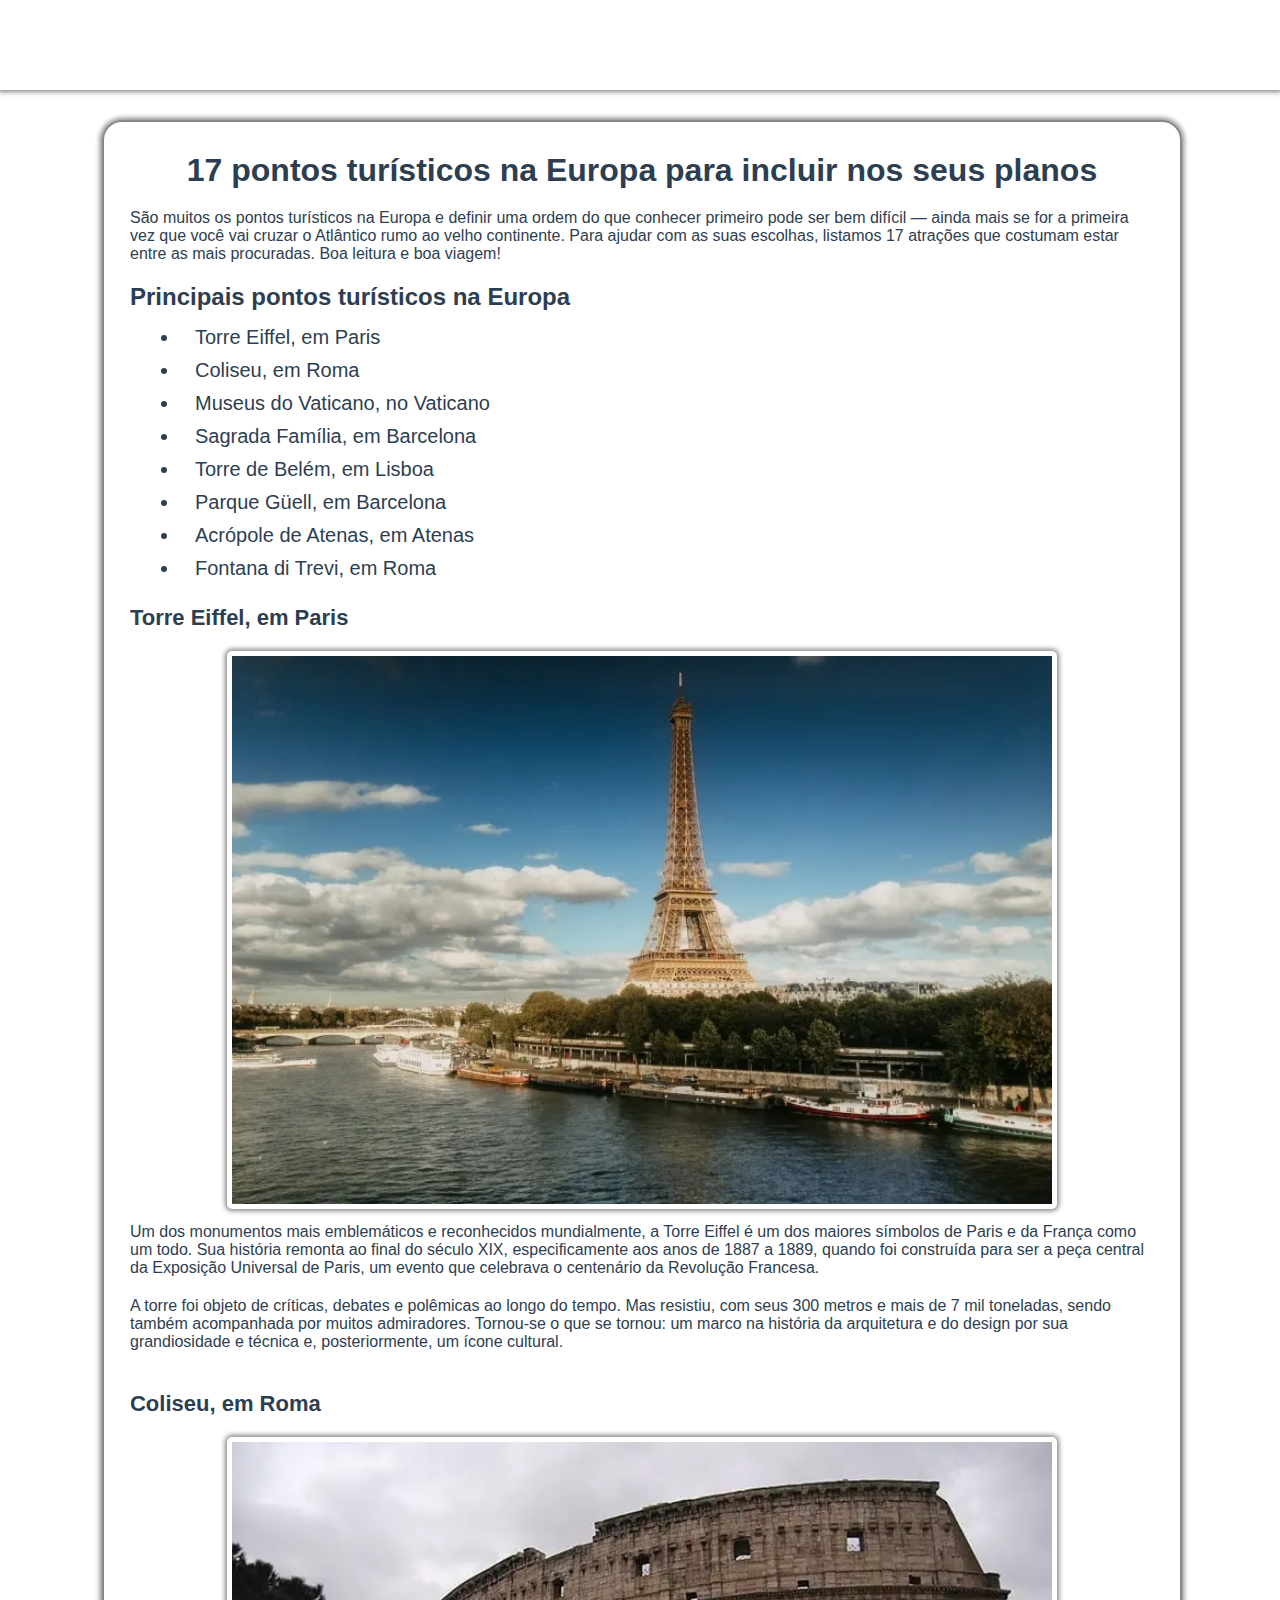
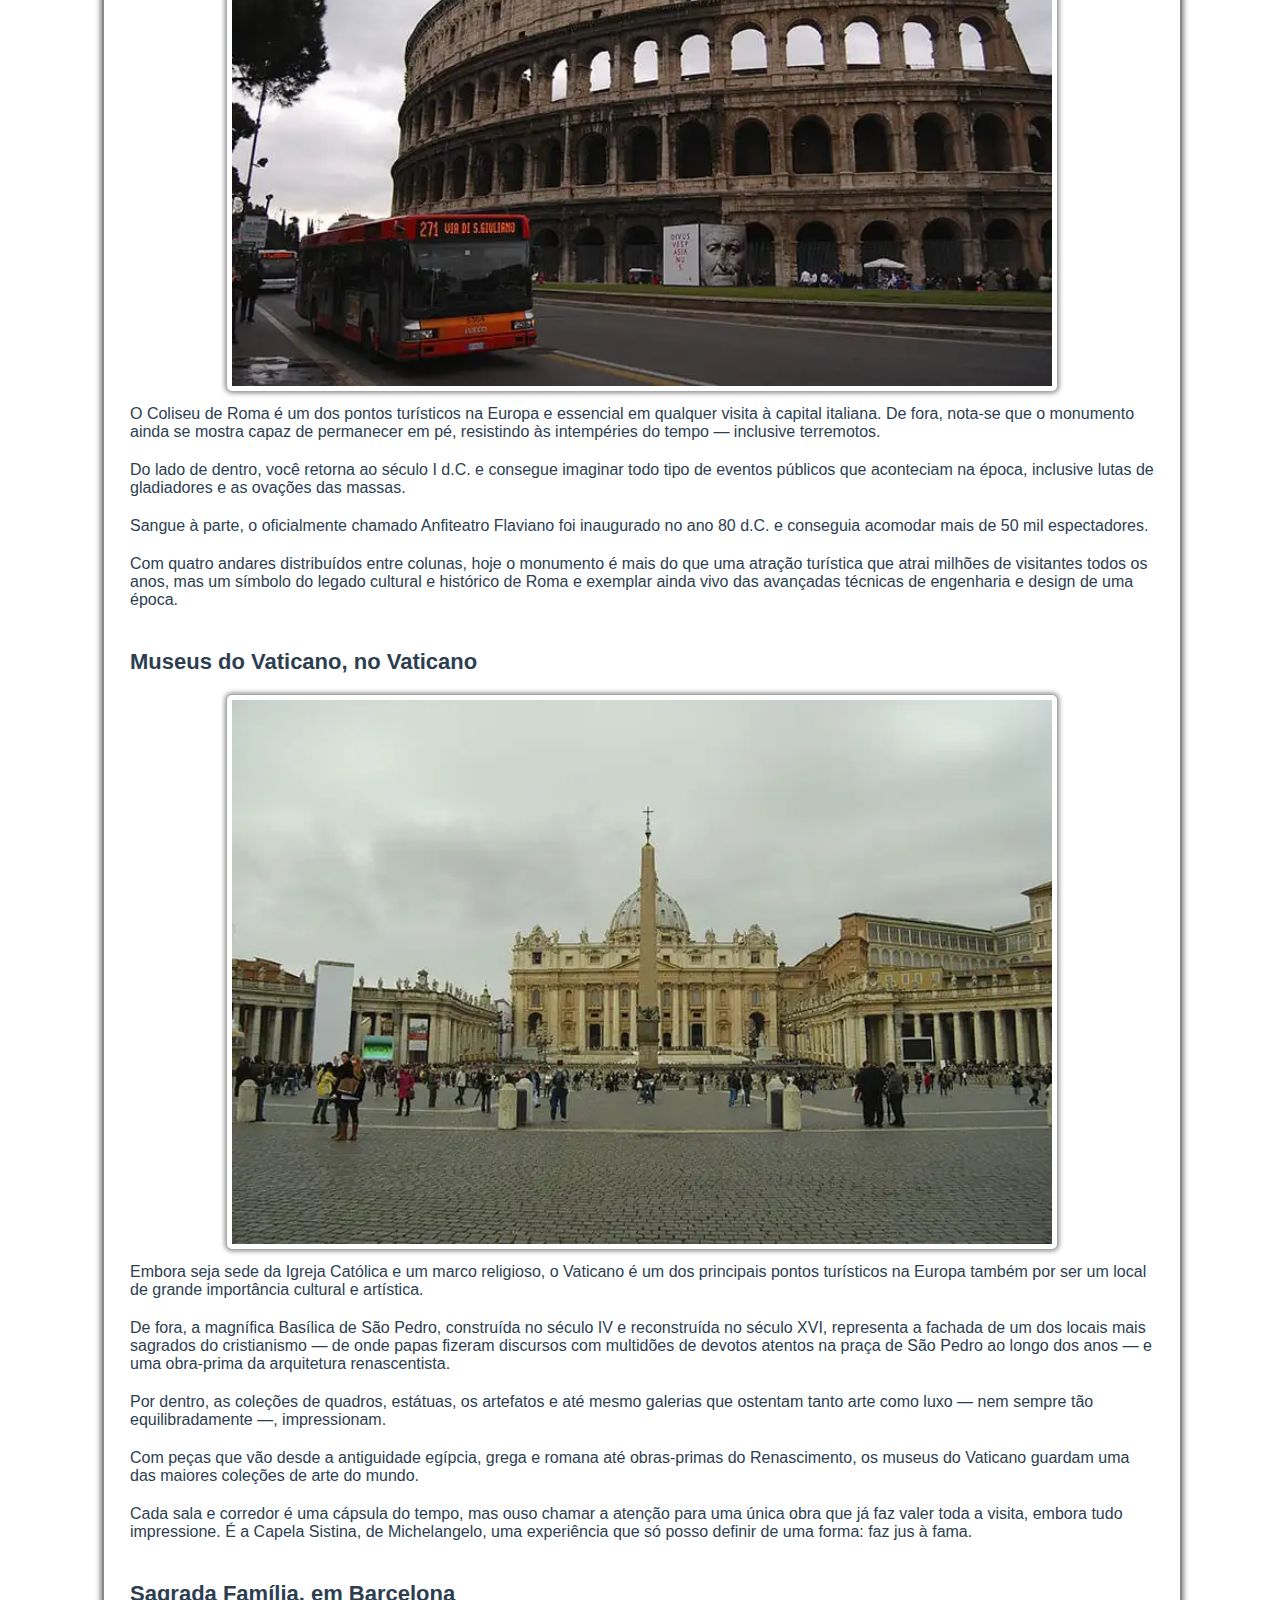
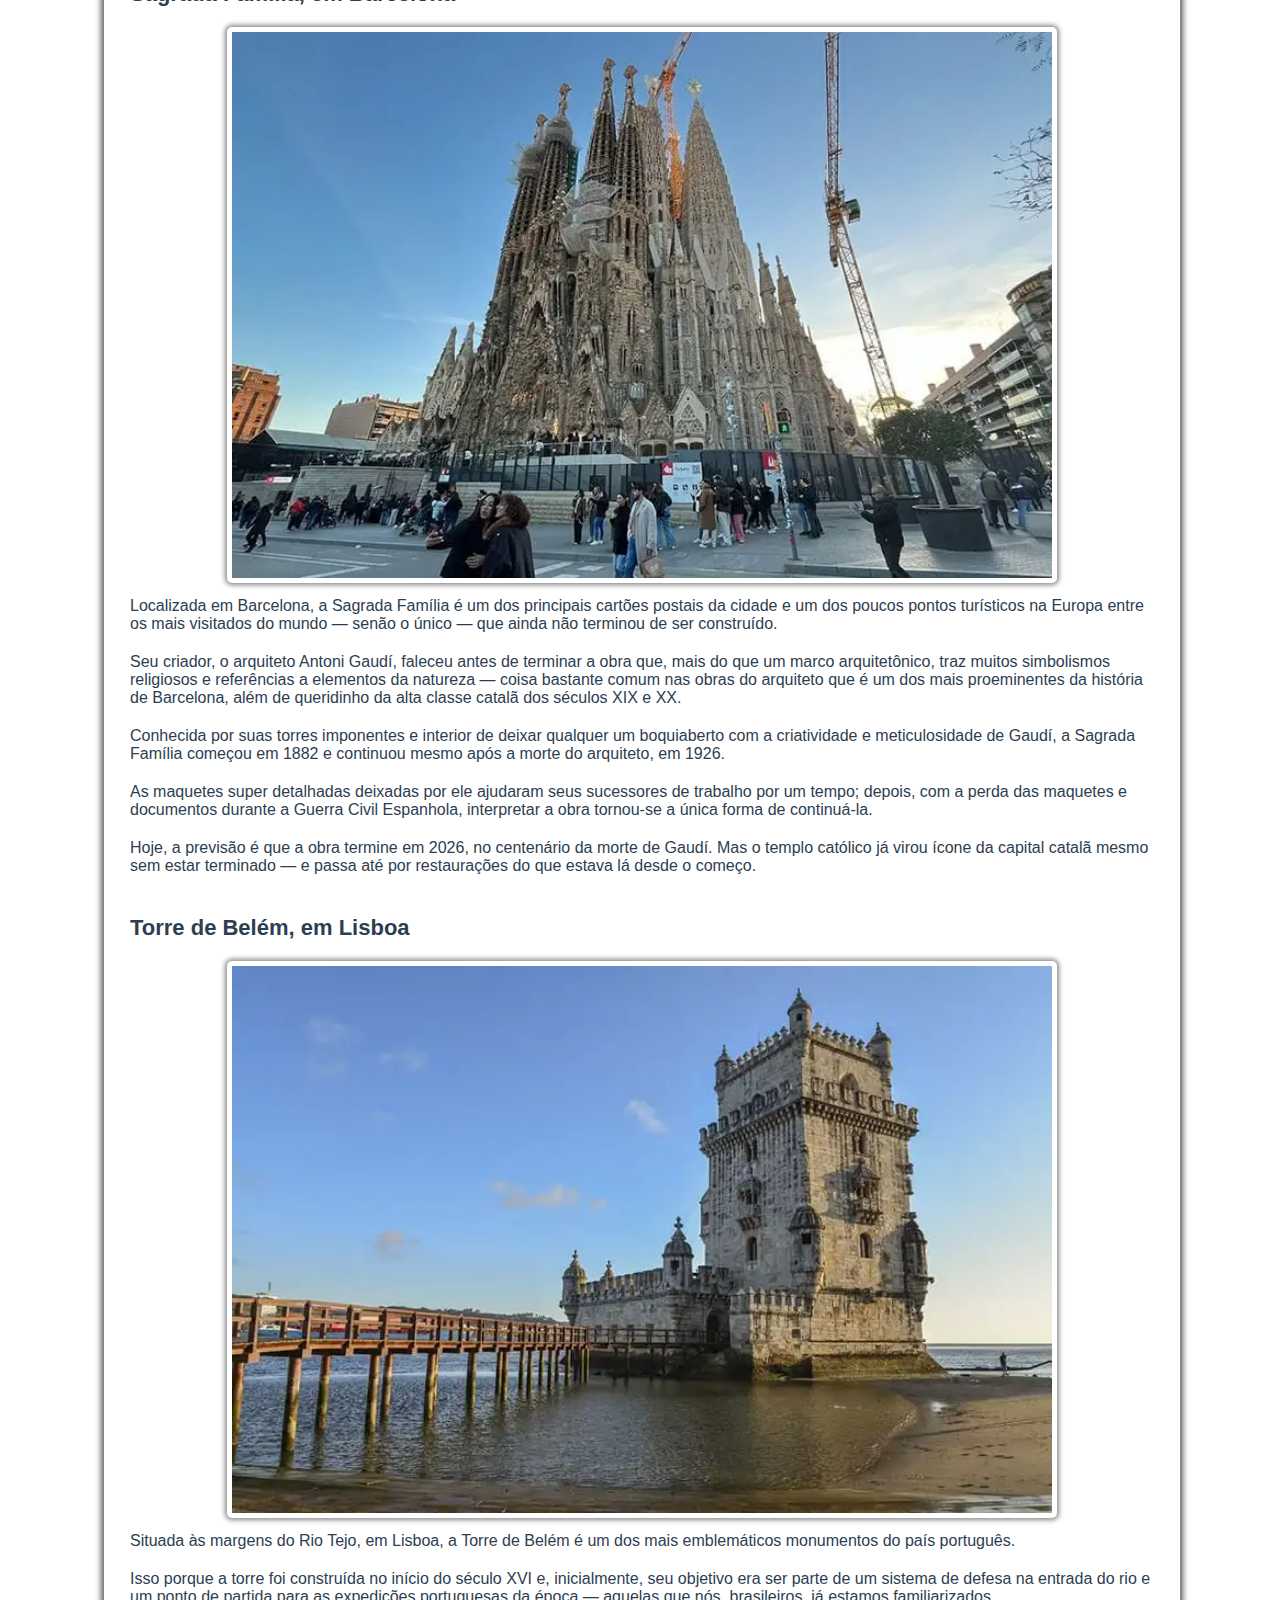
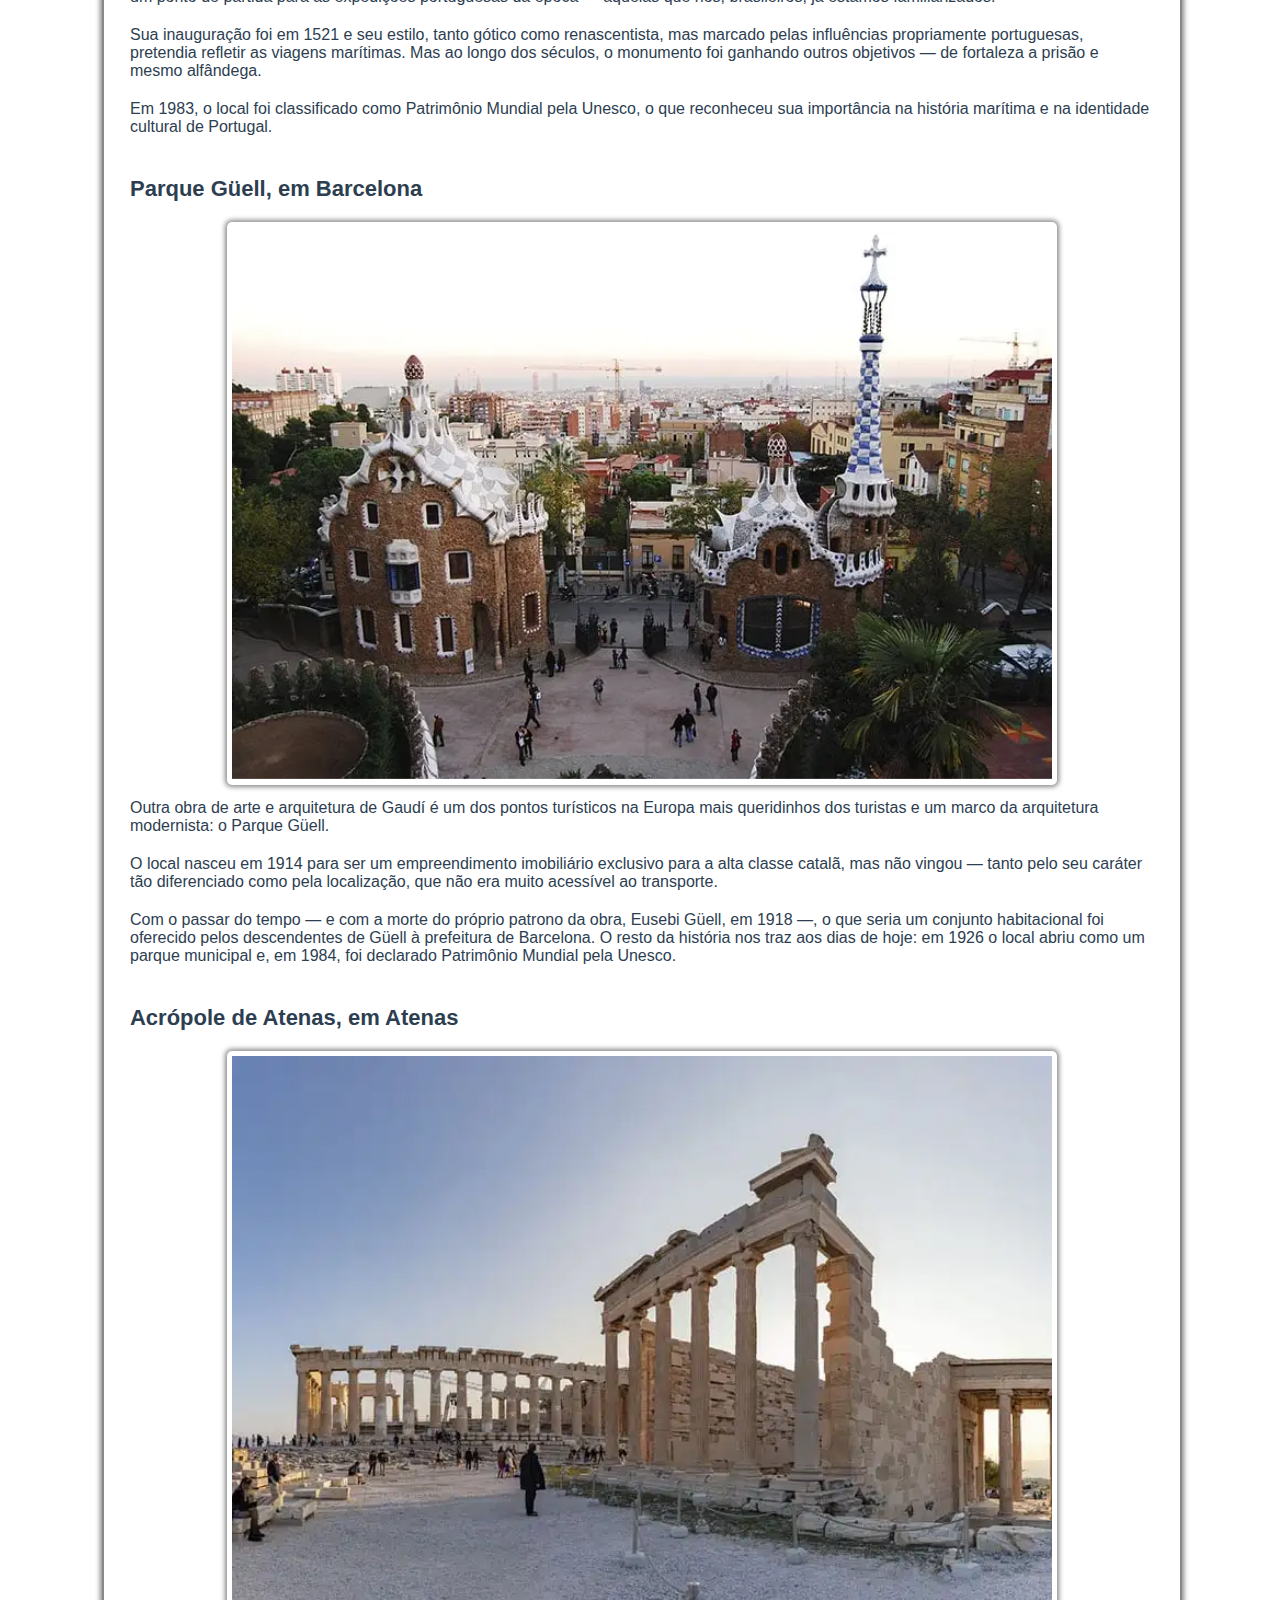
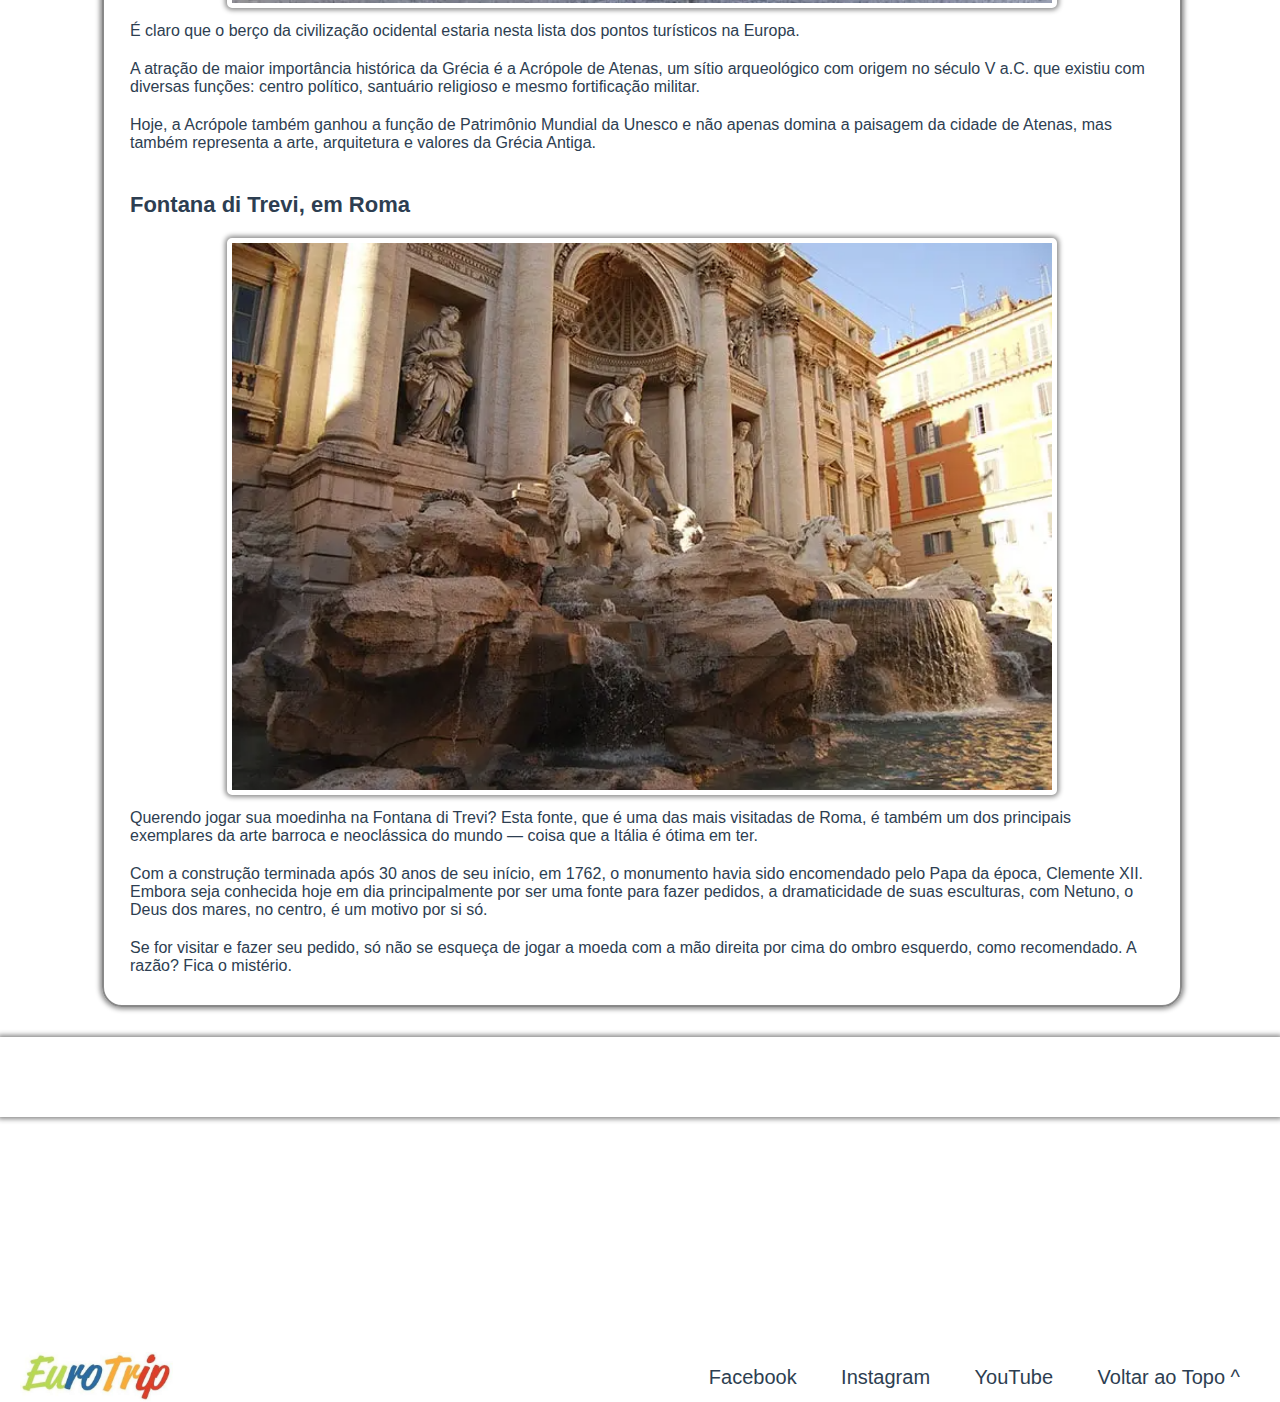
==== commit fd961f49: "Correção de reponsividade e criação de animações" ====
--- a/Site_Turismo_Europa/index.html
+++ b/Site_Turismo_Europa/index.html
@@ -10,7 +10,7 @@
 </head>
 
 <body>
-    <nav class="menu">
+    <nav id="menu_pagina" class="menu">
         <img id="logomarca" src="imagens/logo01_2.jpg" alt="Logomarca" height="50px">
         <ul class="menu">
             <li class="nav_link"><a href="#" class="nav_link">Passagem</a></li>
@@ -186,11 +186,12 @@
             esquerdo, como recomendado. A razão? Fica o mistério.</p>
     </main>
     <footer>
-        <img id="logomarca" src="imagens/logo01_2.jpg" alt="Logomarca" height="50px">
+        <img id="logomarca_rodape" src="imagens/logo01_2.jpg" alt="Logomarca" height="50px">
         <div class="links_rodape">
             <a class="link_footer" href="https://www.facebook.com" target="_blank">Facebook</a>
             <a class="link_footer" href="https://www.instagram.com" target="_blank">Instagram</a>
             <a class="link_footer" href="https://www.youtube.com" target="_blank">YouTube</a>
+            <a class="link_footer" href="#menu_pagina">Voltar ao Topo ^</a>
         </div>
     </footer>
 </body>
--- a/Site_Turismo_Europa/styles.css
+++ b/Site_Turismo_Europa/styles.css
@@ -9,6 +9,11 @@
 html {
     font-family: "Arial", sans-serif;
     color: rgb(45, 62, 81);
+    /* Impede que o conteúdo fora da tela seja visível */
+    overflow-x: hidden;
+    /*estilo para que a rolagem seja suave*/
+    scroll-behavior: smooth;
+
 }
 
 /* ---------------------------- Cabeçalho ---------------------------- */
@@ -18,10 +23,27 @@
     align-items: center;
     box-shadow: 0px 0px 5px 2px #888888;
     padding-right: 2%;
+
 }
 
 img#logomarca {
-    margin: 10px 20px 0 10px;
+    margin: 20px 20px;
+    transform: translateX(-300px);
+    animation: slideIn 1s ease-out forwards;
+    /* Aplica a animação */
+}
+
+/* Definição da animação */
+@keyframes slideIn {
+    from {
+        transform: translateX(-300px);
+        /* Fora da tela à esquerda */
+    }
+
+    to {
+        transform: translateX(0);
+        /* Posição final */
+    }
 }
 
 ul.menu {
@@ -29,6 +51,18 @@
     display: flex;
     align-items: center;
     justify-content: flex-end;
+    transform: translateX(500px);
+    animation: slideInMenu 1s ease-out forwards;
+}
+
+@keyframes slideInMenu {
+    from {
+        transform: translateX(500px);
+    }
+
+    to {
+        transform: translateX(0);
+    }
 }
 
 li.nav_link {
@@ -44,6 +78,7 @@
     border-radius: 10px;
     font-weight: bold;
     font-size: 20px;
+    transition: 2s;
 }
 
 a.nav_link:hover {
@@ -132,10 +167,18 @@
     padding: 10px 0;
 }
 
+img#logomarca_rodape {
+    margin: 5px 20px;
+    transform: translateY(300px);
+    animation: slideInFooter 1s ease-out forwards;
+}
+
 div.links_rodape {
     width: 100%;
     text-align: right;
     padding-right: 20px;
+    transform: translateY(300px);
+    animation: slideInFooter 1s ease-out forwards;
 }
 
 a.link_footer {
@@ -143,7 +186,7 @@
     font-size: 20px;
     color: rgb(45, 62, 81);
     margin: 5px 10px;
-    padding: 5px 10px;
+    padding: 6px 10px;
     border-radius: 15px;
 }
 
@@ -153,22 +196,40 @@
     transition: 0.5s;
 }
 
+@keyframes slideInFooter {
+    from {
+        transform: translateY(300px);
+    }
+
+    to {
+        transform: translateY(0);
+    }
+}
 
 /* ---------------------------- Correção de Tela ---------------------------- */
 
-@media(max-width: 480px) {
+@media(max-width: 500px) {
+
+    ul.menu {
+        flex-direction: column;
+    }
+
+    li.nav_link {
+        margin: 2px;
+    }
+
     a.nav_link {
-        font-size: 15px;
+        font-size: 20px;
     }
 
     h1 {
         font-size: 22px;
     }
-    
+
     h2 {
         font-size: 20px;
     }
-    
+
     h3 {
         font-size: 18px;
     }
@@ -186,8 +247,8 @@
     }
 
     a.link_footer {
-        font-size: 15px;
-    }
-    
-}
-    +        font-size: 20px;
+        margin: 2px;
+    }
+
+}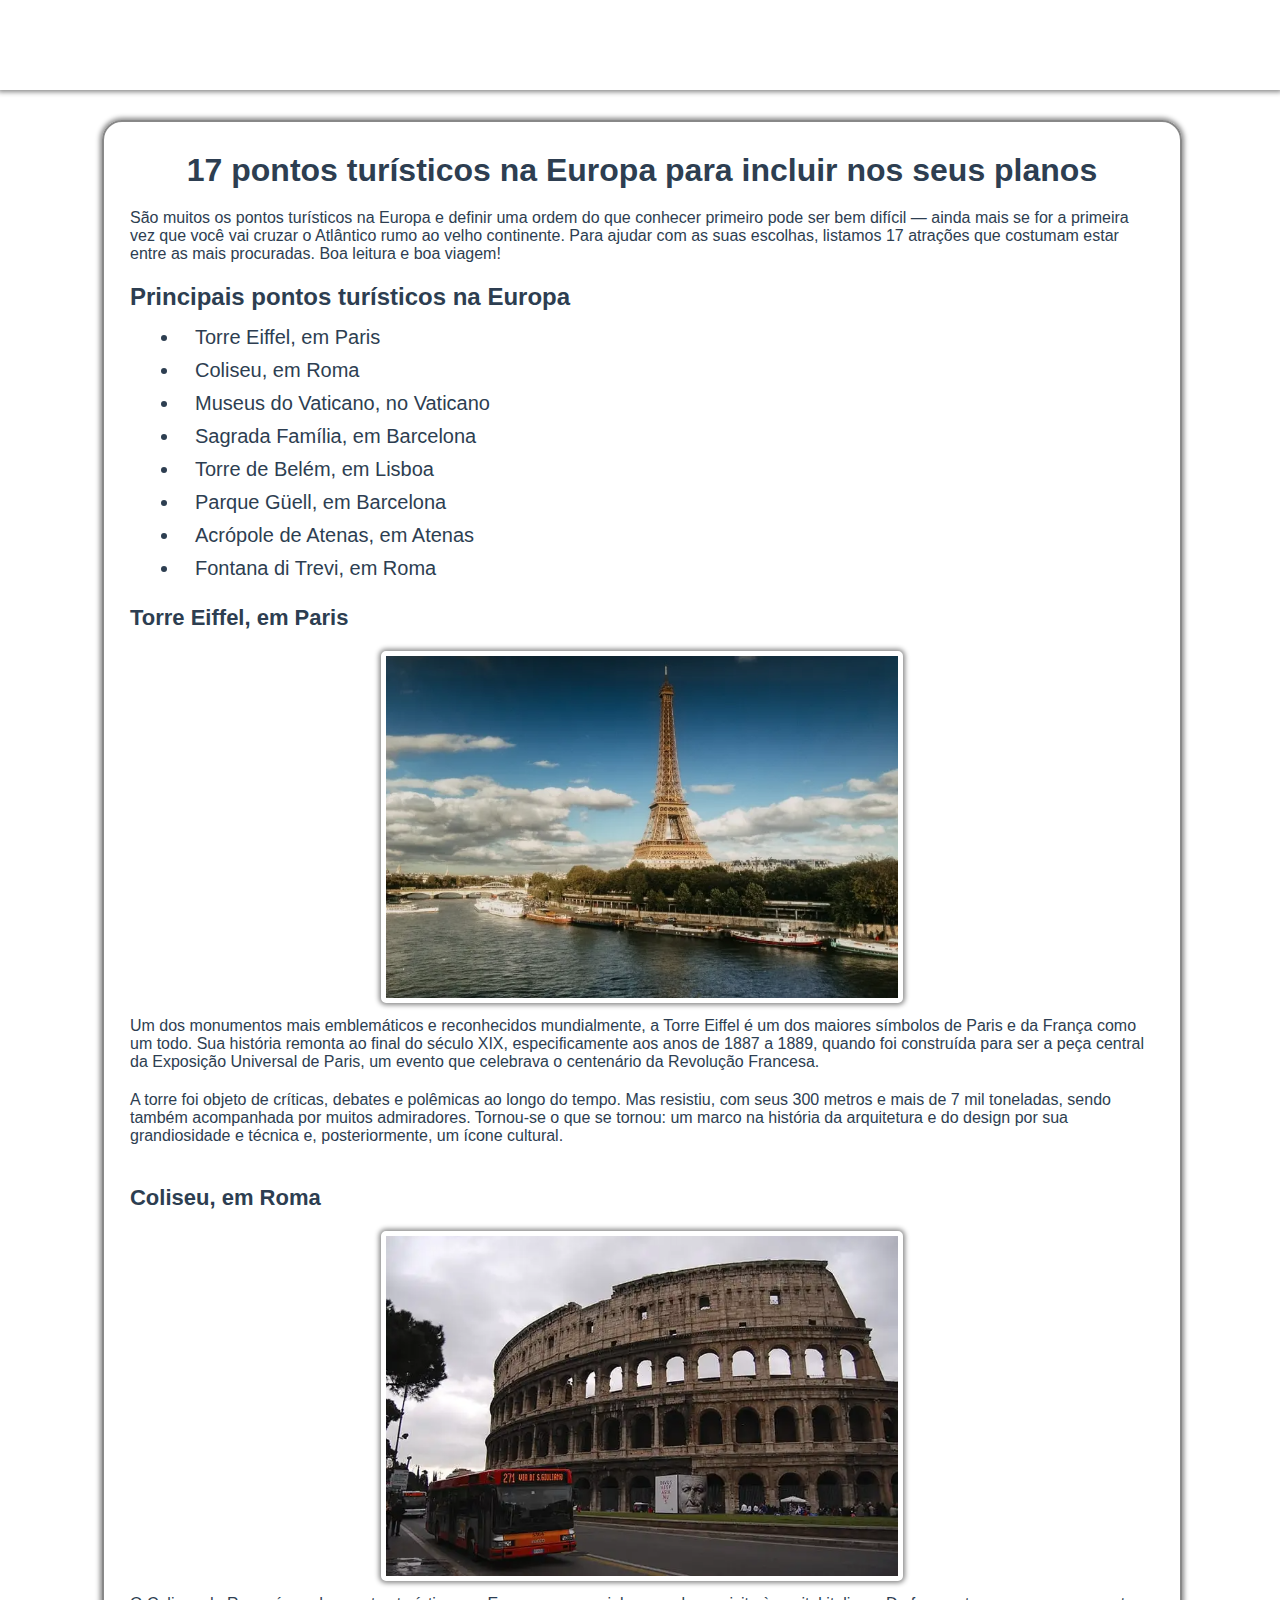
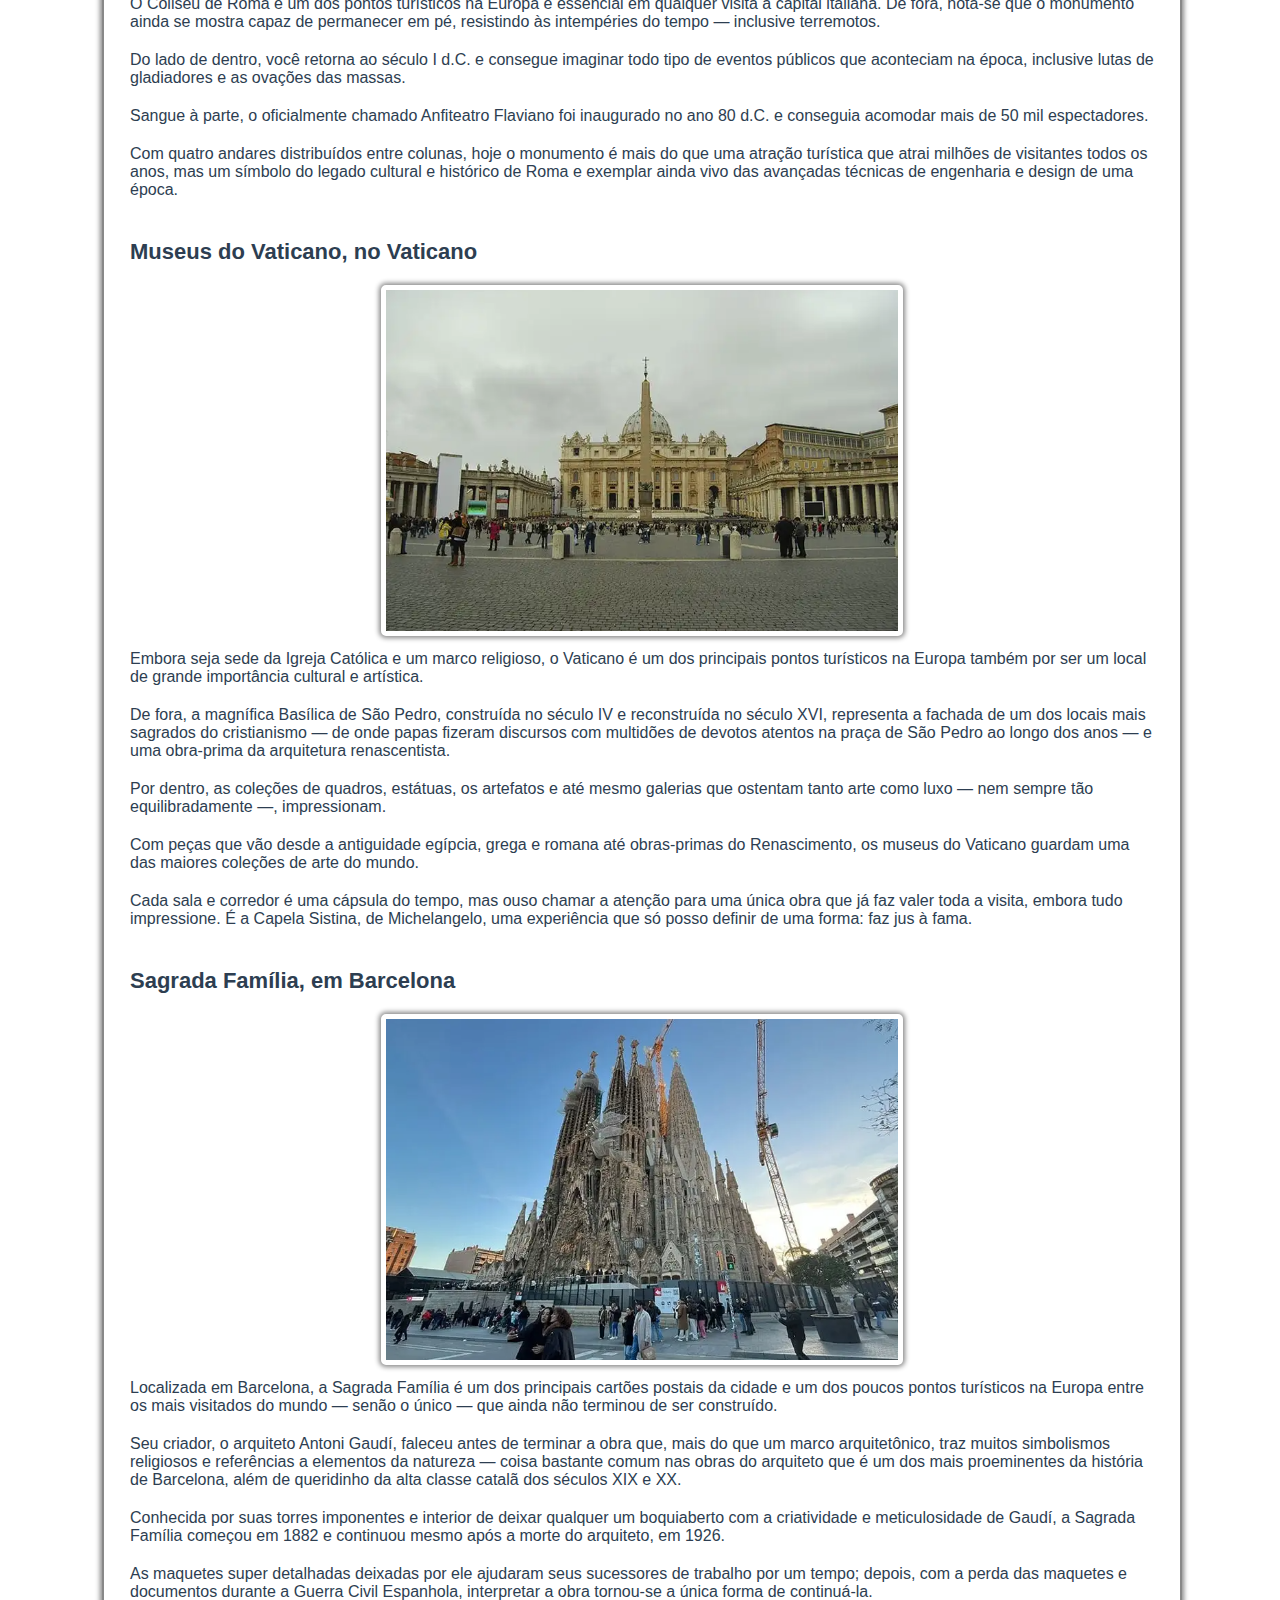
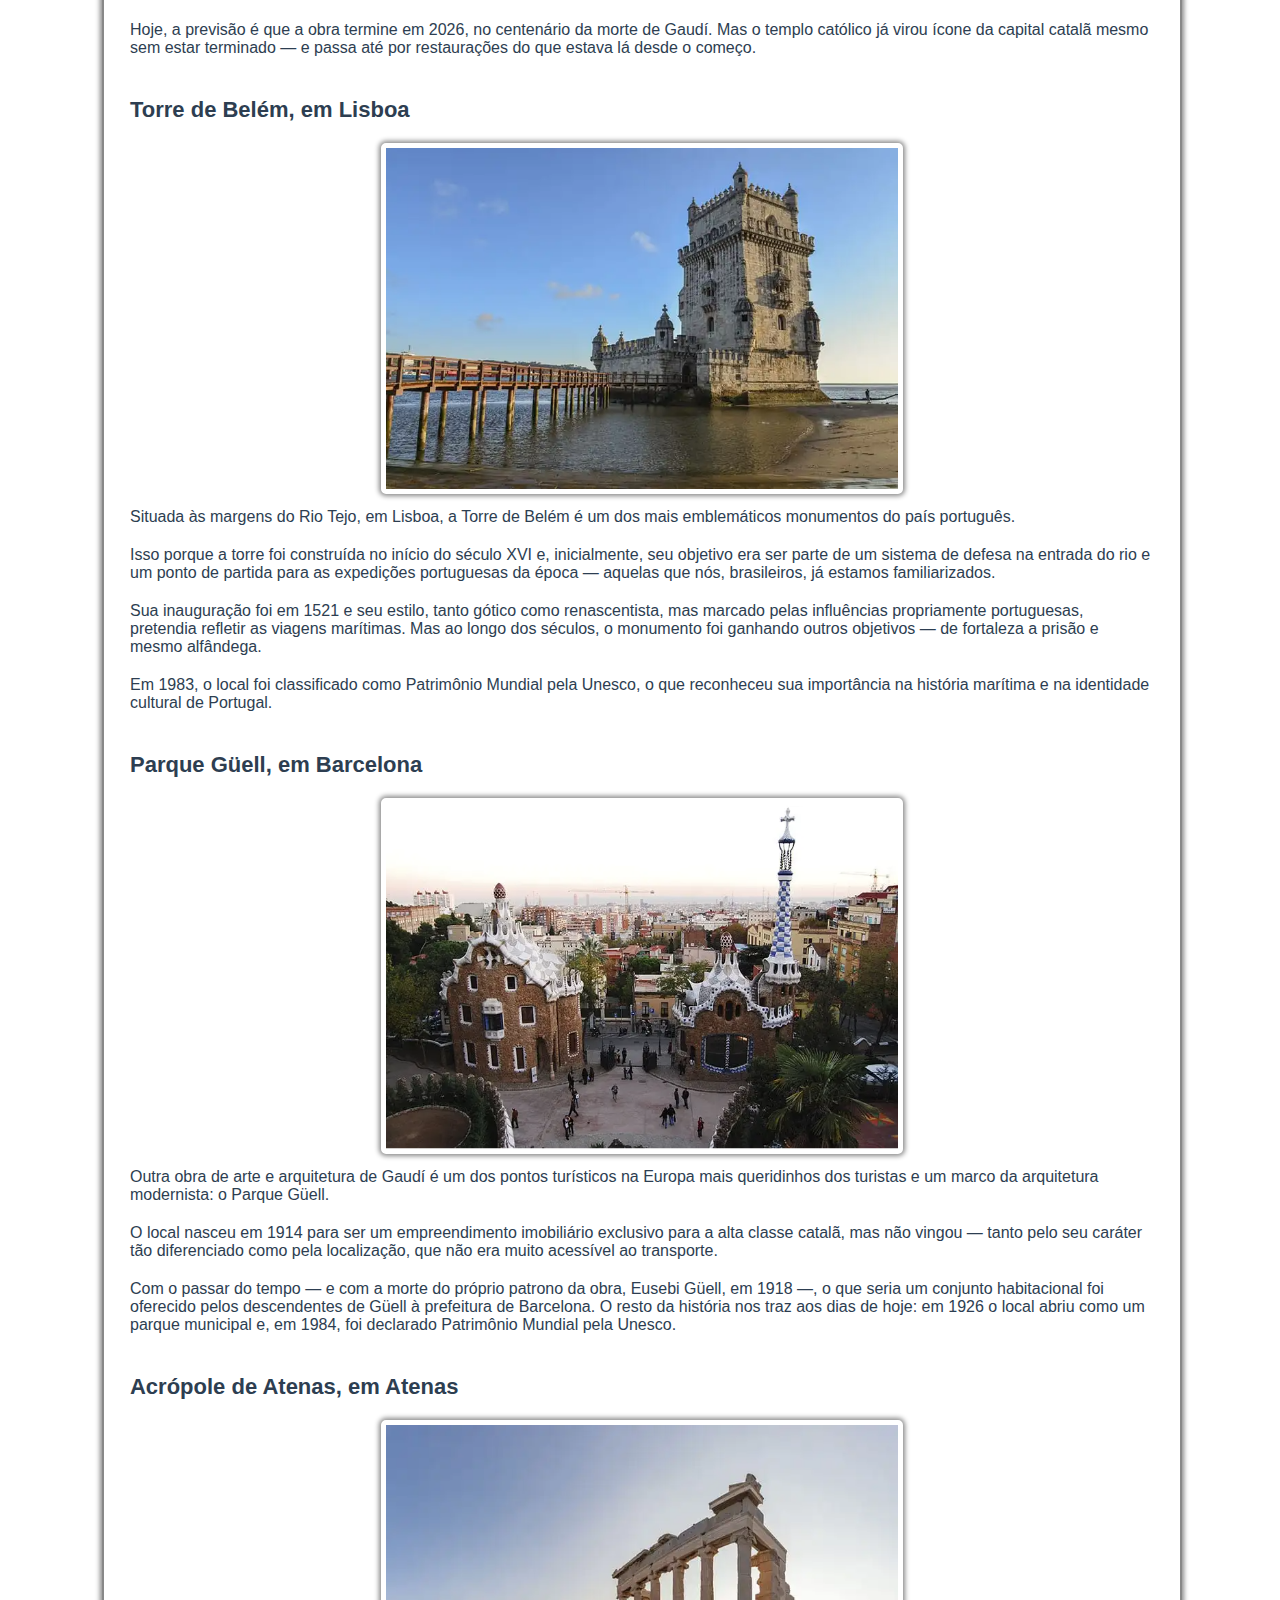
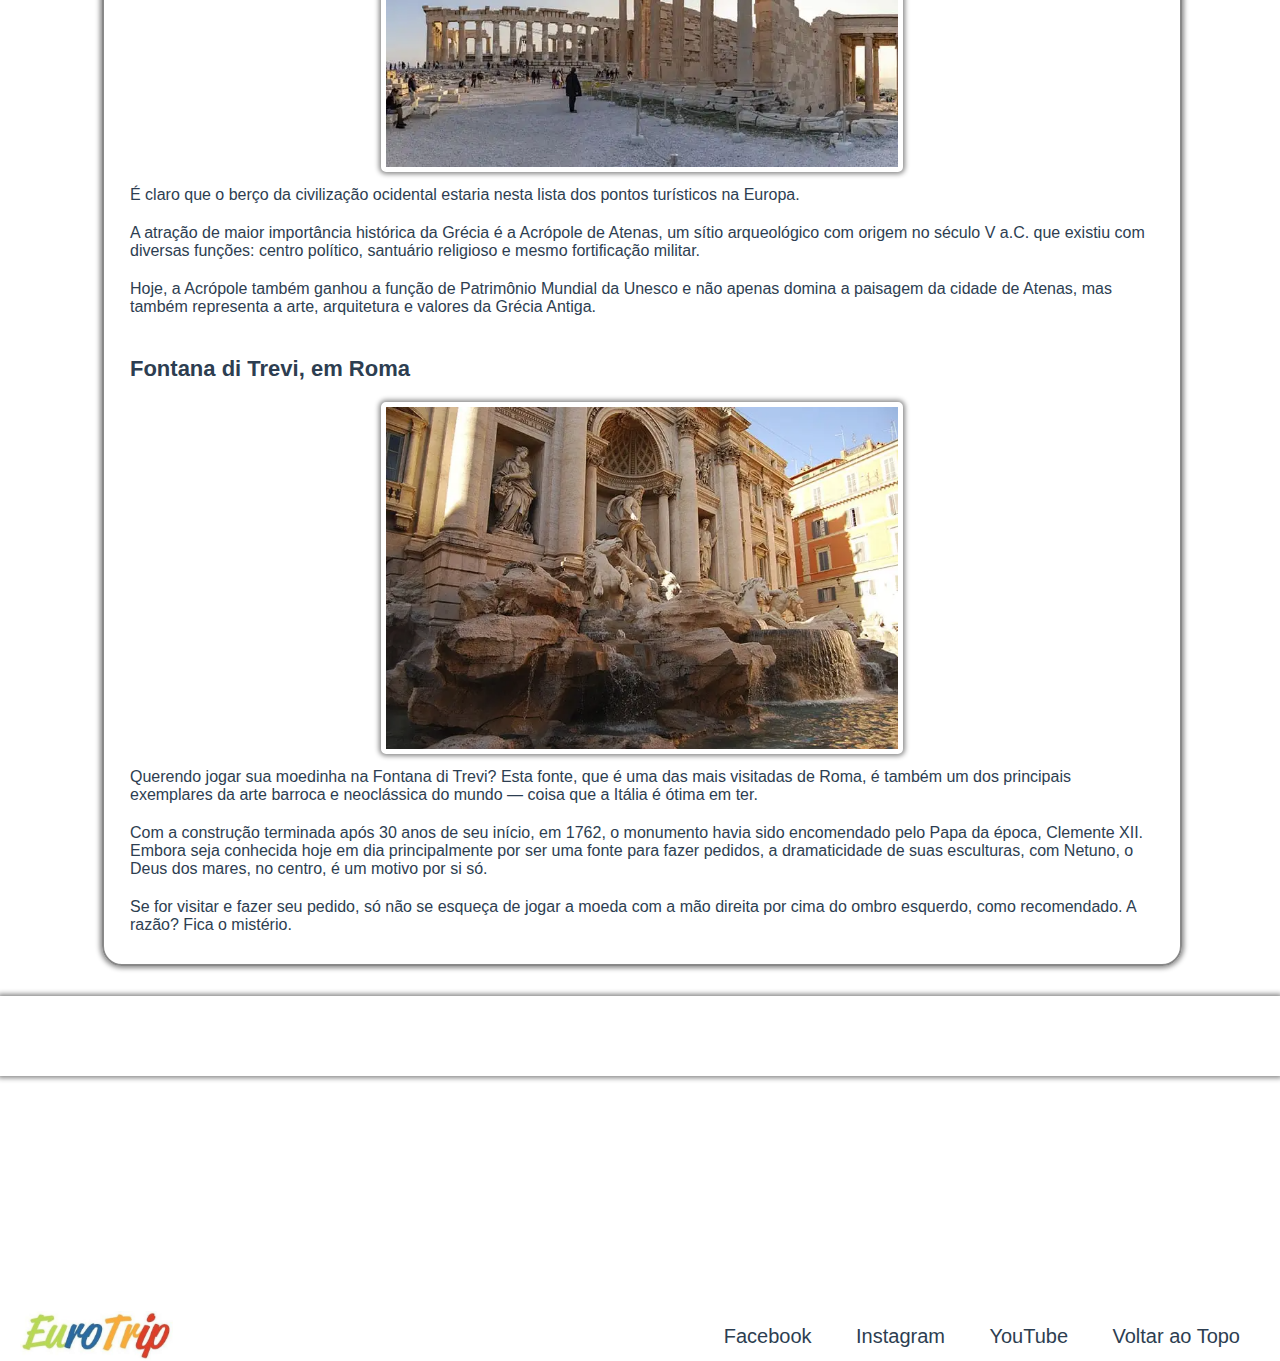
==== commit c177a5ce: "Correção tamanho imagens" ====
--- a/Site_Turismo_Europa/index.html
+++ b/Site_Turismo_Europa/index.html
@@ -191,7 +191,7 @@
             <a class="link_footer" href="https://www.facebook.com" target="_blank">Facebook</a>
             <a class="link_footer" href="https://www.instagram.com" target="_blank">Instagram</a>
             <a class="link_footer" href="https://www.youtube.com" target="_blank">YouTube</a>
-            <a class="link_footer" href="#menu_pagina">Voltar ao Topo ^</a>
+            <a class="link_footer" href="#menu_pagina">Voltar ao Topo</a>
         </div>
     </footer>
 </body>
--- a/Site_Turismo_Europa/styles.css
+++ b/Site_Turismo_Europa/styles.css
@@ -51,17 +51,17 @@
     display: flex;
     align-items: center;
     justify-content: flex-end;
-    transform: translateX(500px);
+    transform: translateY(-100px);
     animation: slideInMenu 1s ease-out forwards;
 }
 
 @keyframes slideInMenu {
     from {
-        transform: translateX(500px);
+        transform: translateY(-100px);
     }
 
     to {
-        transform: translateX(0);
+        transform: translateY(0);
     }
 }
 
@@ -145,7 +145,7 @@
 }
 
 img.fotos {
-    width: 80%;
+    width: 50%;
     background-color: red;
     margin: 10px 0;
     border: 5px solid rgb(255, 255, 255);
@@ -236,6 +236,10 @@
 
     li.main_menu_link {
         font-size: 16px;
+    }
+
+    img.fotos {
+        width: 80%;
     }
 
     div.links_rodape {
